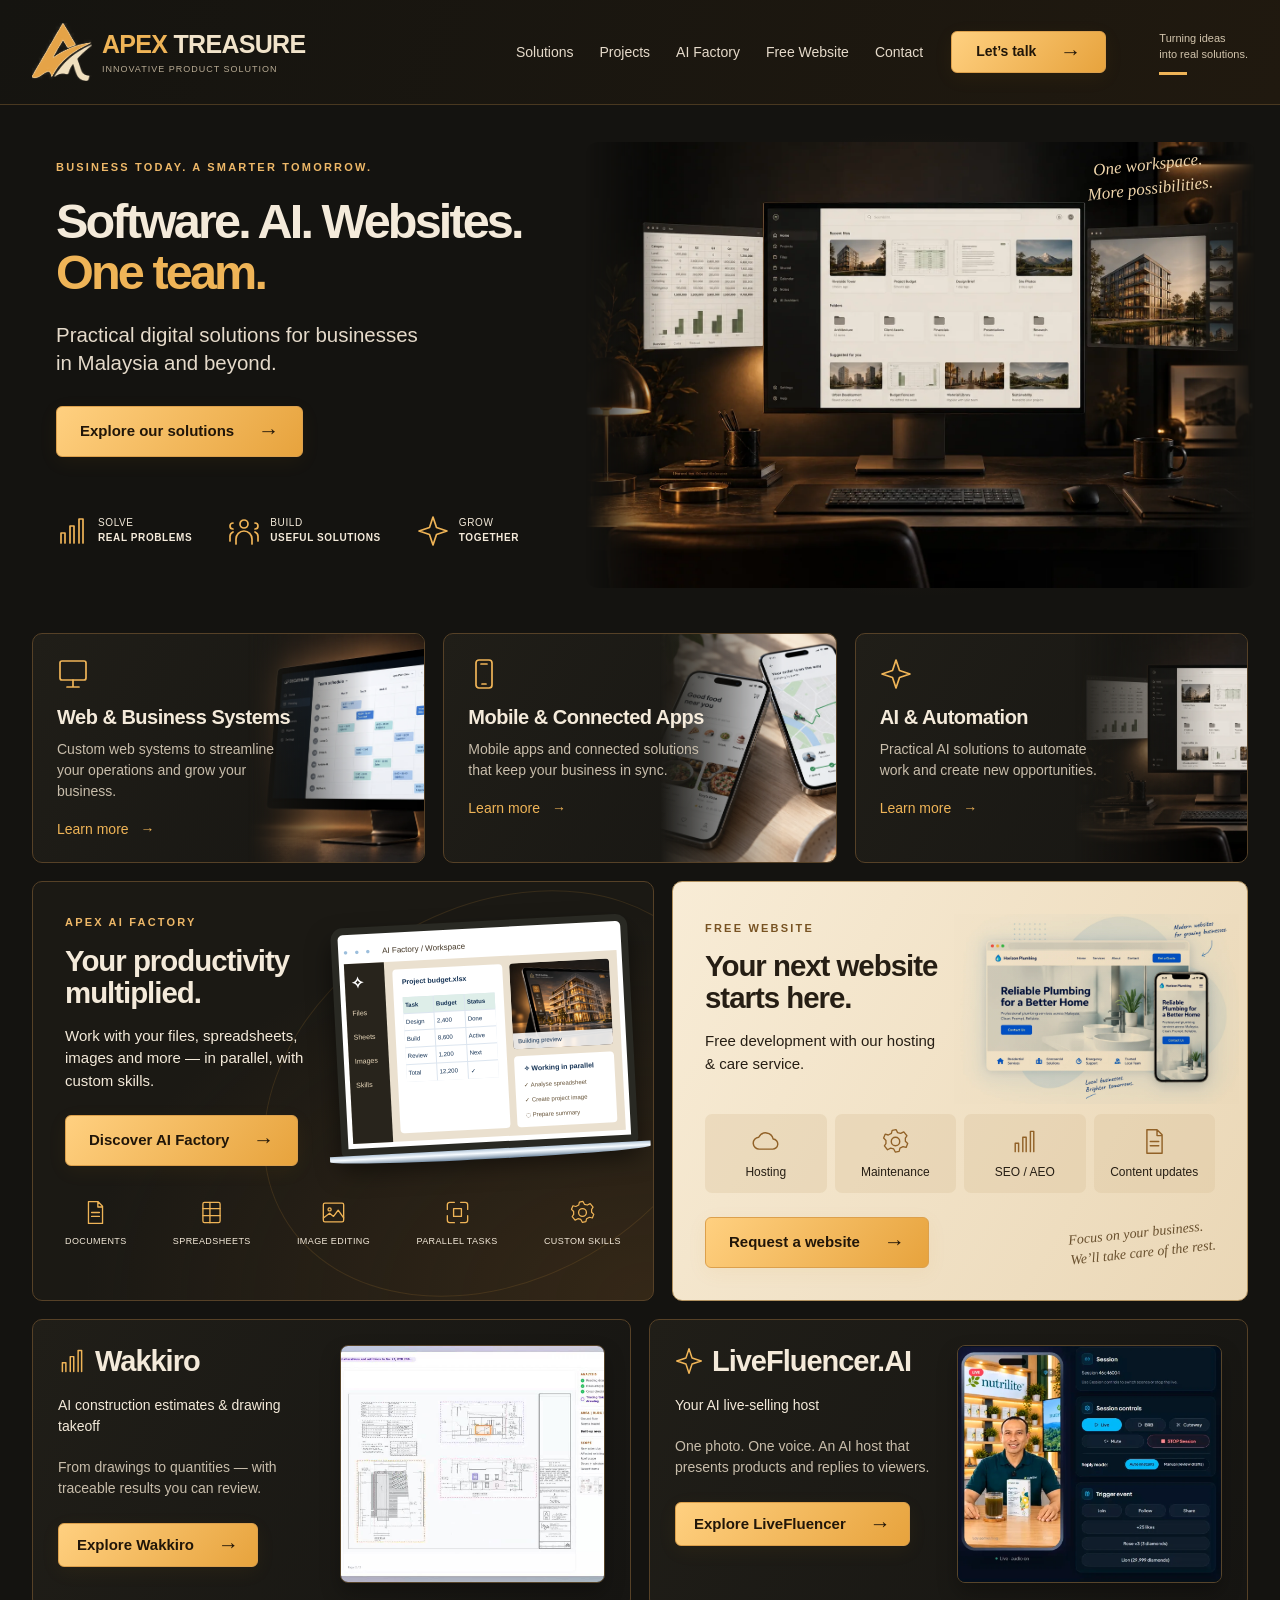
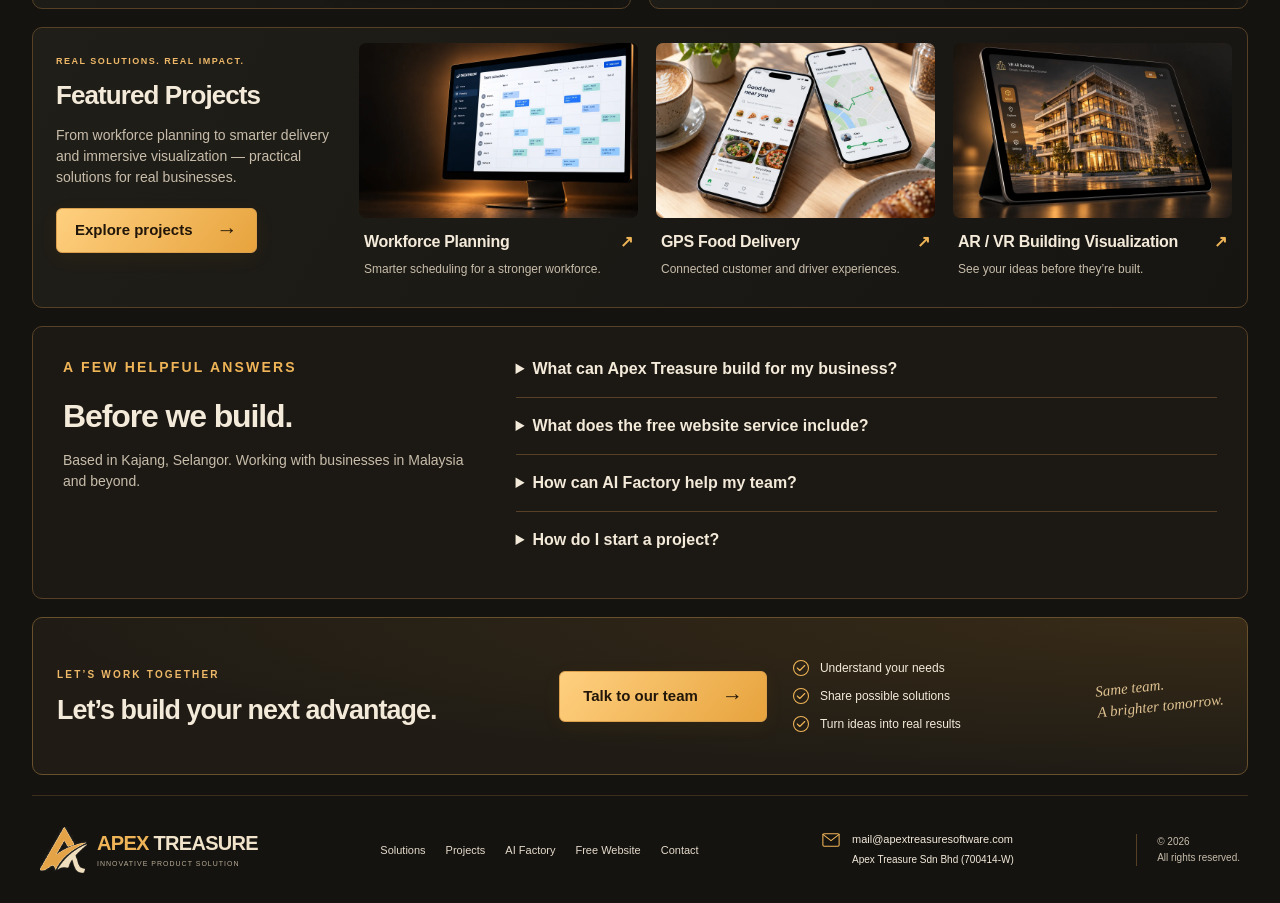
==== public/index.html @ 3174730f "Publish amber landing page with SEO and Cloudflare Workers configuration" ====
<!doctype html>
<html lang="en"><head><meta charset="utf-8"><meta name="viewport" content="width=device-width, initial-scale=1">
<title>Software, AI & Website Solutions Malaysia | Apex Treasure</title>
<meta name="description" content="Explore Apex Treasure’s custom software, mobile apps, AI automation and website services. Based in Kajang, Malaysia. Discuss your project on WhatsApp.">
<link rel="canonical" href="https://apextreasure.com/"><meta name="robots" content="index,follow,max-image-preview:large"><meta name="theme-color" content="#141310">
<meta property="og:type" content="website"><meta property="og:title" content="Apex Treasure — Software. AI. Websites. One team."><meta property="og:description" content="Practical digital solutions for businesses in Malaysia and beyond. Explore our software, AI products and website services."><meta property="og:url" content="https://apextreasure.com/"><meta property="og:image" content="https://apextreasure.com/assets/hero-amber.webp"><meta name="twitter:card" content="summary_large_image"><meta name="twitter:title" content="Software, AI & Website Solutions Malaysia | Apex Treasure"><meta name="twitter:description" content="Explore Apex Treasure’s custom software, mobile apps, AI automation and website services. Based in Kajang, Malaysia. Discuss your project on WhatsApp."><meta name="twitter:image" content="https://apextreasure.com/assets/hero-amber.webp"><meta name="twitter:image:alt" content="Apex Treasure AI workspace illustration"><meta property="og:site_name" content="Apex Treasure"><meta property="og:locale" content="en_MY"><meta property="og:image:width" content="1536"><meta property="og:image:height" content="1024"><meta property="og:image:alt" content="Apex Treasure AI workspace illustration">
<link rel="icon" href="assets/logo.jpg"><link rel="stylesheet" href="landing.css?v=seo-2"><script src="landing.js?v=seo-2" defer></script><script type="application/ld+json">{"@context": "https://schema.org", "@graph": [{"@type": "Organization", "@id": "https://www.apextreasuresoftware.com/#organization", "name": "Apex Treasure", "legalName": "Apex Treasure Sdn Bhd", "url": "https://www.apextreasuresoftware.com/", "logo": "https://apextreasure.com/assets/logo.jpg", "email": "mail@apextreasuresoftware.com", "telephone": "+60137737847", "identifier": "700414-W", "address": {"@type": "PostalAddress", "streetAddress": "No. 42-2, Jalan Bangi Avenue 1/8, Taman Bangi Avenue", "addressLocality": "Kajang", "addressRegion": "Selangor", "postalCode": "43000", "addressCountry": "MY"}}, {"@type": "WebSite", "@id": "https://apextreasure.com/#website", "url": "https://apextreasure.com/", "name": "Apex Treasure", "inLanguage": "en-MY", "publisher": {"@id": "https://www.apextreasuresoftware.com/#organization"}}, {"@type": "WebPage", "@id": "https://apextreasure.com/#webpage", "url": "https://apextreasure.com/", "name": "Software, AI & Website Solutions Malaysia | Apex Treasure", "description": "Explore Apex Treasure’s custom software, mobile apps, AI automation and website services. Based in Kajang, Malaysia. Discuss your project on WhatsApp.", "inLanguage": "en-MY", "isPartOf": {"@id": "https://apextreasure.com/#website"}, "about": {"@id": "https://www.apextreasuresoftware.com/#organization"}}, {"@type": "ItemList", "name": "Apex Treasure business solutions", "itemListElement": [{"@type": "ListItem", "position": 1, "item": {"@type": "Service", "name": "Custom software and business systems", "url": "https://www.apextreasuresoftware.com/#solutions", "provider": {"@id": "https://www.apextreasuresoftware.com/#organization"}, "areaServed": {"@type": "Country", "name": "Malaysia"}}}, {"@type": "ListItem", "position": 2, "item": {"@type": "Service", "name": "Mobile apps", "url": "https://www.apextreasuresoftware.com/#solutions", "provider": {"@id": "https://www.apextreasuresoftware.com/#organization"}, "areaServed": {"@type": "Country", "name": "Malaysia"}}}, {"@type": "ListItem", "position": 3, "item": {"@type": "Service", "name": "AI Factory", "url": "https://www.apextreasuresoftware.com/ai-factory/", "provider": {"@id": "https://www.apextreasuresoftware.com/#organization"}, "areaServed": {"@type": "Country", "name": "Malaysia"}}}, {"@type": "ListItem", "position": 4, "item": {"@type": "Service", "name": "Website development and care", "url": "https://www.apextreasuresoftware.com/free-website/", "provider": {"@id": "https://www.apextreasuresoftware.com/#organization"}, "areaServed": {"@type": "Country", "name": "Malaysia"}}}]}]}</script></head>
<body id="top"><svg width="0" height="0" aria-hidden="true" style="position:absolute"><defs><filter id="gold-brand" color-interpolation-filters="sRGB"><feColorMatrix type="matrix" values=".07 0 -.07 0 .94  .386 0 -.386 0 .87  .772 0 -.772 0 .74  -1 -1 -1 3 0"/></filter></defs></svg><a class="skip" href="#main">Skip to content</a>
<header class="header"><div class="shell header-inner"><a class="brand" href="#top" aria-label="Apex Treasure home"><img decoding="async" src="assets/logo.jpg" width="276" height="268" alt=""><span><strong>APEX <em>TREASURE</em></strong><small>INNOVATIVE PRODUCT SOLUTION</small></span></a><button class="menu-toggle" aria-label="Open navigation" aria-expanded="false" aria-controls="main-nav"><span></span><span></span><span></span></button><nav id="main-nav" aria-label="Main navigation"><a href="#solutions">Solutions</a><a href="#projects">Projects</a><a href="#ai-factory">AI Factory</a><a href="#free-website">Free Website</a><a href="#contact">Contact</a></nav><a class="button small" href="#contact">Let’s talk<span aria-hidden="true">→</span></a><span class="header-note">Turning ideas<br>into real solutions.</span></div></header>
<main id="main" class="shell">
<section class="hero" aria-labelledby="hero-title"><div class="hero-copy"><p class="eyebrow">Business today. A smarter tomorrow.</p><h1 id="hero-title">Software. AI. Websites.<br><span>One team.</span></h1><p class="lead">Practical digital solutions for businesses<br class="desktop-break"> in Malaysia and beyond.</p><a class="button primary" href="https://www.apextreasuresoftware.com/#solutions">Explore our solutions<span aria-hidden="true">→</span></a><div class="values"><div><svg class="icon" viewBox="0 0 32 32" fill="none" stroke="currentColor" stroke-width="1.7" stroke-linecap="round" stroke-linejoin="round" aria-hidden="true"><path d="M5 28V18h4v10m5 0V11h4v17m5 0V4h4v24"/></svg><span>Solve<br><strong>real problems</strong></span></div><div><svg class="icon" viewBox="0 0 32 32" fill="none" stroke="currentColor" stroke-width="1.7" stroke-linecap="round" stroke-linejoin="round" aria-hidden="true"><circle cx="16" cy="9" r="4"/><path d="M8 29v-5a8 8 0 0 1 16 0v5M5 8a3 3 0 0 0 0 6m22-6a3 3 0 0 1 0 6M2 26v-4a5 5 0 0 1 3-5m25 9v-4a5 5 0 0 0-3-5"/></svg><span>Build<br><strong>useful solutions</strong></span></div><div><svg class="icon" viewBox="0 0 32 32" fill="none" stroke="currentColor" stroke-width="1.7" stroke-linecap="round" stroke-linejoin="round" aria-hidden="true"><path d="m16 2 3.5 10.5L30 16l-10.5 3.5L16 30l-3.5-10.5L2 16l10.5-3.5Z"/></svg><span>Grow<br><strong>together</strong></span></div></div></div><div class="hero-art"><img decoding="async" src="assets/hero-amber.webp" alt="Illustration of an AI workspace connecting documents, spreadsheets and building design" width="1536" height="1024" fetchpriority="high"><p class="handwritten">One workspace.<br>More possibilities.</p></div></section>
<section id="solutions" class="services" aria-label="Our software services"><a class="service card" href="https://www.apextreasuresoftware.com/#solutions"><div><svg class="icon" viewBox="0 0 32 32" fill="none" stroke="currentColor" stroke-width="1.7" stroke-linecap="round" stroke-linejoin="round" aria-hidden="true"><rect x="3" y="3" width="26" height="19" rx="2"/><path d="M16 22v7m-6 0h12"/></svg><h2>Web & Business Systems</h2><p>Custom web systems to streamline your operations and grow your business.</p><span class="text-link">Learn more <span aria-hidden="true">→</span></span></div><img decoding="async" src="assets/workforce-amber.webp" alt="" width="1536" height="1024" loading="lazy"></a><a class="service card" href="https://www.apextreasuresoftware.com/#solutions"><div><svg class="icon" viewBox="0 0 32 32" fill="none" stroke="currentColor" stroke-width="1.7" stroke-linecap="round" stroke-linejoin="round" aria-hidden="true"><rect x="8" y="2" width="16" height="28" rx="3"/><path d="M13 6h6m-5 20h4"/></svg><h2>Mobile & Connected Apps</h2><p>Mobile apps and connected solutions that keep your business in sync.</p><span class="text-link">Learn more <span aria-hidden="true">→</span></span></div><img decoding="async" src="assets/delivery.webp" alt="" width="1536" height="1024" loading="lazy"></a><a class="service card" href="https://www.apextreasuresoftware.com/#solutions"><div><svg class="icon" viewBox="0 0 32 32" fill="none" stroke="currentColor" stroke-width="1.7" stroke-linecap="round" stroke-linejoin="round" aria-hidden="true"><path d="m16 2 3.5 10.5L30 16l-10.5 3.5L16 30l-3.5-10.5L2 16l10.5-3.5Z"/></svg><h2>AI & Automation</h2><p>Practical AI solutions to automate work and create new opportunities.</p><span class="text-link">Learn more <span aria-hidden="true">→</span></span></div><img decoding="async" src="assets/hero-amber.webp" alt="" width="1536" height="1024" loading="lazy"></a></section>
<section class="offers" aria-label="Explore our services"><article id="ai-factory" class="factory card"><div class="offer-top"><div class="offer-copy"><p class="eyebrow">Apex AI Factory</p><h2>Your productivity<br>multiplied.</h2><p>Work with your files, spreadsheets, images and more — in parallel, with custom skills.</p><a class="button white" href="https://www.apextreasuresoftware.com/ai-factory">Discover AI Factory<span aria-hidden="true">→</span></a></div><a class="laptop" href="https://www.apextreasuresoftware.com/ai-factory" aria-label="Explore AI Factory"><div class="laptop-screen"><div class="screen-bar"><span>● ● ●</span> AI Factory / Workspace</div><div class="workspace-demo" role="img" aria-label="Illustrative AI Factory workspace with a spreadsheet, image preview and parallel tasks"><div class="demo-sidebar"><b>✧</b><span>Files</span><span>Sheets</span><span>Images</span><span>Skills</span></div><div class="demo-content"><div class="demo-sheet"><strong>Project budget.xlsx</strong><div class="sheet-grid"><span>Task</span><span>Budget</span><span>Status</span><span>Design</span><span>2,400</span><span>Done</span><span>Build</span><span>8,600</span><span>Active</span><span>Review</span><span>1,200</span><span>Next</span><span>Total</span><span>12,200</span><span>✓</span></div></div><div class="demo-render"><img decoding="async" src="assets/building-amber.webp" alt="" width="1536" height="1024" loading="lazy"><span>Building preview</span></div><div class="demo-tasks"><strong>✧ Working in parallel</strong><span>✓ Analyse spreadsheet</span><span>✓ Create project image</span><span>◌ Prepare summary</span></div></div></div></div><div class="laptop-base"></div></a></div><div class="feature-list"><div><svg class="icon" viewBox="0 0 32 32" fill="none" stroke="currentColor" stroke-width="1.7" stroke-linecap="round" stroke-linejoin="round" aria-hidden="true"><path d="M7 2h12l6 6v22H7Zm12 0v7h6M11 16h10m-10 5h10"/></svg><span>Documents</span></div><div><svg class="icon" viewBox="0 0 32 32" fill="none" stroke="currentColor" stroke-width="1.7" stroke-linecap="round" stroke-linejoin="round" aria-hidden="true"><rect x="5" y="3" width="22" height="26" rx="2"/><path d="M5 11h22M5 20h22M14 3v26"/></svg><span>Spreadsheets</span></div><div><svg class="icon" viewBox="0 0 32 32" fill="none" stroke="currentColor" stroke-width="1.7" stroke-linecap="round" stroke-linejoin="round" aria-hidden="true"><rect x="3" y="4" width="26" height="24" rx="2"/><circle cx="11" cy="12" r="2"/><path d="m3 23 8-6 5 4 6-8 7 10"/></svg><span>Image editing</span></div><div><svg class="icon" viewBox="0 0 32 32" fill="none" stroke="currentColor" stroke-width="1.7" stroke-linecap="round" stroke-linejoin="round" aria-hidden="true"><path d="M12 3H6a3 3 0 0 0-3 3v6m17-9h6a3 3 0 0 1 3 3v6M3 20v6a3 3 0 0 0 3 3h6m17-9v6a3 3 0 0 1-3 3h-6"/><path d="M11 11h10v10H11Z"/></svg><span>Parallel tasks</span></div><div><svg class="icon" viewBox="0 0 32 32" fill="none" stroke="currentColor" stroke-width="1.7" stroke-linecap="round" stroke-linejoin="round" aria-hidden="true"><path d="m12 3-1 4-4 2-4-1-2 5 3 3v4l-2 3 4 5 4-2 4 1 2 4 5-1 1-4 4-2 4 1 2-5-3-3v-4l2-3-4-5-4 2-4-1-2-4Z" transform="translate(1 0) scale(.92)"/><circle cx="16" cy="16" r="5"/></svg><span>Custom skills</span></div></div></article>
<article id="free-website" class="website card"><div class="offer-top"><div class="offer-copy"><p class="eyebrow">Free Website</p><h2>Your next website<br>starts here.</h2><p>Free development with our hosting & care service.</p></div><a class="website-art" href="https://www.apextreasuresoftware.com/free-website" aria-label="Explore the free website service"><img decoding="async" src="assets/website.webp" alt="Illustration of a responsive business website on desktop and mobile" width="1536" height="1024" loading="lazy"></a></div><div class="care-list"><div><svg class="icon" viewBox="0 0 32 32" fill="none" stroke="currentColor" stroke-width="1.7" stroke-linecap="round" stroke-linejoin="round" aria-hidden="true"><path d="M9 25a7 7 0 0 1-1-14 9 9 0 0 1 17 2 6 6 0 0 1-1 12Z"/></svg><span>Hosting</span></div><div><svg class="icon" viewBox="0 0 32 32" fill="none" stroke="currentColor" stroke-width="1.7" stroke-linecap="round" stroke-linejoin="round" aria-hidden="true"><path d="m12 3-1 4-4 2-4-1-2 5 3 3v4l-2 3 4 5 4-2 4 1 2 4 5-1 1-4 4-2 4 1 2-5-3-3v-4l2-3-4-5-4 2-4-1-2-4Z" transform="translate(1 0) scale(.92)"/><circle cx="16" cy="16" r="5"/></svg><span>Maintenance</span></div><div><svg class="icon" viewBox="0 0 32 32" fill="none" stroke="currentColor" stroke-width="1.7" stroke-linecap="round" stroke-linejoin="round" aria-hidden="true"><path d="M5 28V18h4v10m5 0V11h4v17m5 0V4h4v24"/></svg><span>SEO / AEO</span></div><div><svg class="icon" viewBox="0 0 32 32" fill="none" stroke="currentColor" stroke-width="1.7" stroke-linecap="round" stroke-linejoin="round" aria-hidden="true"><path d="M7 2h12l6 6v22H7Zm12 0v7h6M11 16h10m-10 5h10"/></svg><span>Content updates</span></div></div><div class="offer-bottom"><a class="button primary" href="https://www.apextreasuresoftware.com/free-website">Request a website<span aria-hidden="true">→</span></a><p class="handwritten">Focus on your business.<br>We’ll take care of the rest.</p></div></article></section>
<section class="products" aria-label="Our AI products"><article class="product card"><div class="product-copy"><h2><svg class="icon" viewBox="0 0 32 32" fill="none" stroke="currentColor" stroke-width="1.7" stroke-linecap="round" stroke-linejoin="round" aria-hidden="true"><path d="M5 28V18h4v10m5 0V11h4v17m5 0V4h4v24"/></svg>Wakkiro</h2><p class="product-subtitle">AI construction estimates & drawing takeoff</p><p>From drawings to quantities — with traceable results you can review.</p><a class="button soft" href="https://www.apextreasuresoftware.com/#wakkiro-demo">Explore Wakkiro<span aria-hidden="true">→</span></a></div><a class="product-image" href="https://www.apextreasuresoftware.com/#wakkiro-demo" aria-label="See Wakkiro drawing takeoff"><img decoding="async" src="assets/wakkiro.jpg" alt="Wakkiro architectural drawing analysis and quantity takeoff interface" width="1280" height="720" loading="lazy"></a></article>
<article class="product card"><div class="product-copy"><h2><svg class="icon" viewBox="0 0 32 32" fill="none" stroke="currentColor" stroke-width="1.7" stroke-linecap="round" stroke-linejoin="round" aria-hidden="true"><path d="m16 2 3.5 10.5L30 16l-10.5 3.5L16 30l-3.5-10.5L2 16l10.5-3.5Z"/></svg>LiveFluencer.AI</h2><p class="product-subtitle">Your AI live-selling host</p><p>One photo. One voice. An AI host that presents products and replies to viewers.</p><a class="button soft" href="https://www.apextreasuresoftware.com/#livefluencer">Explore LiveFluencer<span aria-hidden="true">→</span></a></div><a class="product-image live-image" href="https://www.apextreasuresoftware.com/#livefluencer" aria-label="See LiveFluencer AI live selling"><img decoding="async" src="assets/livefluencer.webp" alt="LiveFluencer AI presenter and live session controls" width="1399" height="791" loading="lazy"></a></article></section>
<section id="projects" class="projects card" aria-labelledby="projects-title"><div class="projects-copy"><p class="eyebrow">Real solutions. Real impact.</p><h2 id="projects-title">Featured Projects</h2><p>From workforce planning to smarter delivery and immersive visualization — practical solutions for real businesses.</p><a class="button soft" href="https://www.apextreasuresoftware.com/projects">Explore projects<span aria-hidden="true">→</span></a></div><a class="project" href="https://www.apextreasuresoftware.com/projects?project=decathlon"><img decoding="async" src="assets/workforce-amber.webp" alt="Workforce Planning project illustration" width="1536" height="1024" loading="lazy"><div><h3>Workforce Planning<span aria-hidden="true">↗</span></h3><p>Smarter scheduling for a stronger workforce.</p></div></a><a class="project" href="https://www.apextreasuresoftware.com/projects?project=food"><img decoding="async" src="assets/delivery.webp" alt="GPS Food Delivery project illustration" width="1536" height="1024" loading="lazy"><div><h3>GPS Food Delivery<span aria-hidden="true">↗</span></h3><p>Connected customer and driver experiences.</p></div></a><a class="project" href="https://www.apextreasuresoftware.com/projects?project=bimar"><img decoding="async" src="assets/building-amber.webp" alt="AR / VR Building Visualization project illustration" width="1536" height="1024" loading="lazy"><div><h3>AR / VR Building Visualization<span aria-hidden="true">↗</span></h3><p>See your ideas before they’re built.</p></div></a></section>
<section class="faq card" id="questions" aria-labelledby="faq-title"><div><p class="eyebrow">A few helpful answers</p><h2 id="faq-title">Before we build.</h2><p>Based in Kajang, Selangor. Working with businesses in Malaysia and beyond.</p></div><div class="faq-items"><details><summary>What can Apex Treasure build for my business?</summary><p>We design and develop custom business systems, mobile apps, websites and AI workflows around your operations. Explore our solutions or share your project with us on WhatsApp.</p></details><details><summary>What does the free website service include?</summary><p>Website development is offered with our hosting and care service. Scope is confirmed after reviewing your requirements. <a href="https://www.apextreasuresoftware.com/free-website/">See the website service details →</a></p></details><details><summary>How can AI Factory help my team?</summary><p>AI Factory brings file, spreadsheet and image tasks into a single workspace, including parallel tasks and custom skills. <a href="https://www.apextreasuresoftware.com/ai-factory/">Explore AI Factory →</a></p></details><details><summary>How do I start a project?</summary><p>Tell us about your business, the problem you want to solve and your preferred timeline. <a href="https://wa.me/60137737847">Start a conversation on WhatsApp →</a></p></details></div></section>
<section id="contact" class="contact-banner" aria-labelledby="contact-title"><div><p class="eyebrow">Let’s work together</p><h2 id="contact-title">Let’s build your next advantage.</h2></div><a class="button primary" href="https://wa.me/60137737847">Talk to our team<span aria-hidden="true">→</span></a><ul><li><svg class="icon" viewBox="0 0 32 32" fill="none" stroke="currentColor" stroke-width="1.7" stroke-linecap="round" stroke-linejoin="round" aria-hidden="true"><circle cx="16" cy="16" r="12"/><path d="m10 16 4 4 8-8"/></svg>Understand your needs</li><li><svg class="icon" viewBox="0 0 32 32" fill="none" stroke="currentColor" stroke-width="1.7" stroke-linecap="round" stroke-linejoin="round" aria-hidden="true"><circle cx="16" cy="16" r="12"/><path d="m10 16 4 4 8-8"/></svg>Share possible solutions</li><li><svg class="icon" viewBox="0 0 32 32" fill="none" stroke="currentColor" stroke-width="1.7" stroke-linecap="round" stroke-linejoin="round" aria-hidden="true"><circle cx="16" cy="16" r="12"/><path d="m10 16 4 4 8-8"/></svg>Turn ideas into real results</li></ul><p class="handwritten">Same team.<br>A brighter tomorrow.</p></section>
</main><footer class="shell footer"><a class="brand" href="https://www.apextreasuresoftware.com/" aria-label="Apex Treasure main website"><img decoding="async" src="assets/logo.jpg" width="276" height="268" alt=""><span><strong>APEX <em>TREASURE</em></strong><small>INNOVATIVE PRODUCT SOLUTION</small></span></a><nav aria-label="Footer navigation"><a href="#solutions">Solutions</a><a href="#projects">Projects</a><a href="#ai-factory">AI Factory</a><a href="#free-website">Free Website</a><a href="#contact">Contact</a></nav><a class="email" href="mailto:mail@apextreasuresoftware.com"><svg class="icon" viewBox="0 0 32 32" fill="none" stroke="currentColor" stroke-width="1.7" stroke-linecap="round" stroke-linejoin="round" aria-hidden="true"><rect x="3" y="6" width="26" height="20" rx="2"/><path d="m3 7 13 10L29 7"/></svg><span>mail@apextreasuresoftware.com<br><small>Apex Treasure Sdn Bhd (700414-W)</small></span></a><small class="copyright">© 2026<br>All rights reserved.</small></footer></body></html>
---- public/landing.css ----
:root{--blue:#0058ff;--navy:#080e3c;--muted:#445775;--line:#d6e5fa;--pale:#eff6ff;--radius:10px}*{box-sizing:border-box}body{margin:0;background:#fff;color:var(--navy);font-family:Arial,Helvetica,sans-serif;-webkit-font-smoothing:antialiased}a{color:inherit;text-decoration:none}button{font:inherit}img{display:block;max-width:100%;height:auto}h1,h2,h3,p{margin:0}p{line-height:1.5}h1,h2,h3{letter-spacing:-.035em}a,button{-webkit-tap-highlight-color:transparent}a:focus-visible,button:focus-visible{outline:3px solid #ffad1f;outline-offset:5px}.shell{width:calc(100% - 64px);max-width:1640px;margin-inline:auto}.header{border-bottom:1px solid #eef2f7}.header-inner{display:flex;align-items:center;gap:28px;min-height:104px}.brand{display:flex;align-items:center;gap:10px;flex-shrink:0}.brand img{width:60px;height:60px;object-fit:contain}.brand strong{font-size:25px;font-weight:800;letter-spacing:-.7px;white-space:nowrap;color:#0782cc}.brand em{font-style:normal;color:#96999a}.brand small{display:block;letter-spacing:1px;font-size:9px;color:#737b83;margin-top:5px}.header nav{display:flex;align-items:center;gap:26px;margin-left:auto}.header nav a,.footer nav a{font-size:14px;white-space:nowrap}.header nav a:hover,.footer nav a:hover{color:var(--blue)}.button{display:inline-flex;align-items:center;justify-content:center;gap:24px;background:var(--blue);color:white;border:1px solid transparent;border-radius:6px;padding:15px 23px;font-weight:600;font-size:15px;line-height:1.25;transition:background .2s,transform .2s;white-space:nowrap}.button:hover{background:#0049d5;transform:translateY(-2px)}.button span{font-size:21px;line-height:.8}.button.small{padding:11px 24px;font-size:14px}.button.white{color:var(--blue);background:white}.button.white:hover{background:#eaf2ff}.button.soft{color:var(--blue);background:#edf5ff;border-color:#cde0ff;padding:12px 18px}.button.soft:hover{background:#dcecff}.header-note{font-size:11px;line-height:1.5;margin-left:25px;position:relative;padding-bottom:12px}.header-note:after{content:'';position:absolute;width:28px;height:3px;background:var(--blue);bottom:0;left:0}.menu-toggle{display:none}.hero{position:relative;display:grid;grid-template-columns:1fr 1fr;align-items:center;min-height:520px;padding:36px 24px 12px;isolation:isolate}.hero-copy{position:relative;z-index:1}.eyebrow{text-transform:uppercase;color:#1264b9;font-size:11px;letter-spacing:2.2px;font-weight:600;margin-bottom:20px}.hero h1{font-size:clamp(42px,3.8vw,65px);line-height:1.06;letter-spacing:-2.9px;white-space:nowrap}.hero h1 span{color:var(--blue)}.lead{font-size:clamp(18px,1.6vw,25px);line-height:1.4;margin:22px 0 28px}.hero-art{position:relative;margin-left:-35px;align-self:stretch;display:flex;align-items:center}.hero-art>img{width:108%;max-width:none;margin-left:-3%;mix-blend-mode:multiply}.hero-art:before{content:'';z-index:-1;position:absolute;inset:0;background:radial-gradient(ellipse,#e6f3ff,transparent 70%)}.handwritten{font-family:'Segoe Print','Bradley Hand',cursive;font-style:italic;color:#153d73;line-height:1.4;transform:rotate(-6deg);font-size:17px}.hero-art .handwritten{position:absolute;right:2%;top:0;text-align:center}.values{display:flex;gap:36px;margin-top:58px;margin-bottom:24px}.values>div{display:flex;align-items:center;gap:10px}.icon{width:32px;height:32px;color:var(--blue);flex-shrink:0}.values span{font-size:10px;text-transform:uppercase;letter-spacing:.6px;line-height:1.45}.values strong{font-weight:600}.card{border:1px solid var(--line);border-radius:var(--radius);overflow:hidden}.services{display:grid;grid-template-columns:repeat(3,minmax(0,1fr));gap:18px;margin-top:8px}.service{position:relative;min-height:220px;background:linear-gradient(120deg,#f4f8ff,#fff);padding:24px;isolation:isolate;transition:border-color .2s,box-shadow .2s}.service:hover{border-color:#86b5ff;box-shadow:0 8px 25px #123c7b0d}.service>div{position:relative;z-index:1;max-width:73%}.service h2{font-size:20px;margin:12px 0 10px;letter-spacing:-.5px}.service p{font-size:14px;color:var(--muted);max-width:240px;margin-bottom:18px}.text-link{font-size:14px;color:var(--blue);display:inline-flex;gap:12px}.service>img{position:absolute;width:57%;height:100%;right:-12%;top:0;object-fit:cover;object-position:70%;z-index:0;mask-image:linear-gradient(90deg,transparent,#000 55%)}.service:nth-child(3)>img{width:65%;right:-21%;object-position:20%}.offers{display:grid;grid-template-columns:1.08fr 1fr;gap:18px;margin-top:18px}.factory,.website{padding:32px}.factory{background:linear-gradient(120deg,#0054fc,#0073ff);color:white;border-color:#0064ff;position:relative}.factory:before{content:'';position:absolute;border:1px solid #ffffff18;inset:25px -90px 20px 35%;border-radius:50%;transform:rotate(-30deg);pointer-events:none}.offer-top{display:grid;grid-template-columns:1fr 1.1fr;gap:12px;align-items:center;position:relative}.offer-copy{z-index:1}.offer-copy .eyebrow{margin-bottom:14px}.factory .eyebrow{color:white}.offer-copy h2{font-size:clamp(28px,2.3vw,38px);line-height:1.09;margin-bottom:16px}.offer-copy>p:not(.eyebrow){font-size:15px;line-height:1.5;margin-bottom:23px}.laptop{display:block;transform:rotate(-3deg);margin-right:-12px;transition:transform .25s}.laptop:hover{transform:rotate(0) translateY(-4px)}.laptop-screen{border:7px solid #132744;border-radius:12px 12px 4px 4px;background:white;padding:5px;box-shadow:0 14px 22px #00277840;aspect-ratio:1.3;overflow:hidden}.laptop-screen img{width:100%;height:calc(100% - 24px);object-fit:cover;object-position:left}.screen-bar{display:flex;gap:10px;align-items:center;color:#19406b;font-size:8px;height:24px}.screen-bar span{color:#9cbedc;letter-spacing:2px}.laptop-base{height:10px;background:linear-gradient(#b4c7d9,#f6fbff 40%,#7189a1);margin:0 -12px;border-radius:0 0 60% 60%}.feature-list{display:flex;justify-content:space-between;gap:10px;position:relative;margin-top:34px}.feature-list>div{display:flex;align-items:center;flex-direction:column;gap:11px;text-align:center}.feature-list .icon{color:#fff;width:25px;height:25px}.feature-list span{font-size:9px;letter-spacing:.4px;text-transform:uppercase}.website{background:linear-gradient(125deg,#f5f9ff,#fff)}.website-art{margin-right:-24px}.website-art img{width:100%;mix-blend-mode:multiply}.care-list{display:grid;grid-template-columns:repeat(4,minmax(0,1fr));gap:8px;margin:10px 0 24px}.care-list>div{display:flex;flex-direction:column;align-items:center;gap:10px;background:#edf5ff;border-radius:7px;padding:14px 5px}.care-list .icon{width:27px;height:27px}.care-list span{font-size:12px;text-align:center}.offer-bottom{display:flex;align-items:center;justify-content:space-between;gap:12px}.offer-bottom .handwritten{font-size:14px}.products{display:grid;grid-template-columns:1fr 1fr;gap:18px;margin-top:18px}.product{display:grid;grid-template-columns:1fr 1fr;gap:16px;padding:25px;background:linear-gradient(130deg,#fff,#f0f7ff);min-height:290px}.product-copy h2{display:flex;align-items:center;gap:9px;font-size:29px;white-space:nowrap}.product-copy h2 .icon{width:28px}.product-subtitle{font-size:14px;margin-top:17px;margin-bottom:20px}.product-copy>p:not(.product-subtitle){font-size:14px;color:var(--muted);margin-bottom:24px}.product-image{display:flex;align-items:center;min-width:0}.product-image img{height:100%;width:100%;max-height:265px;object-fit:cover;object-position:65%;border:1px solid #d9e5f6;border-radius:8px;box-shadow:0 10px 20px #12396710;transition:transform .25s}.product-image:hover img{transform:translateY(-4px)}.live-image img{object-position:0%}.projects{margin-top:18px;padding:15px;display:grid;grid-template-columns:1.05fr repeat(3,1fr);gap:18px;background:linear-gradient(120deg,#fff,#f7faff)}.projects-copy{padding:12px 8px}.projects-copy .eyebrow{font-size:9px;letter-spacing:1.5px;margin-bottom:12px}.projects-copy h2{font-size:26px;margin-bottom:14px}.projects-copy p:not(.eyebrow){font-size:14px;color:var(--muted);margin-bottom:20px}.project{min-width:0;transition:transform .2s}.project:hover{transform:translateY(-3px)}.project>img{width:100%;height:175px;object-fit:cover;border-radius:7px}.project>div{padding:14px 5px}.project h3{font-size:16px;letter-spacing:-.3px;display:flex;justify-content:space-between;gap:6px;line-height:1.3}.project h3 span{color:var(--blue)}.project p{font-size:12px;color:var(--muted);margin-top:8px}.contact-banner{display:grid;grid-template-columns:1.7fr auto 1fr auto;gap:24px;align-items:center;background:linear-gradient(110deg,#deeeff,#f3f8ff);border:1px solid #d6e8ff;border-radius:var(--radius);margin-top:18px;padding:32px 24px}.contact-banner .eyebrow{font-size:10px;margin-bottom:13px}.contact-banner h2{font-size:clamp(25px,2.1vw,34px);line-height:1.14}.contact-banner ul{padding:0;margin:0;list-style:none;font-size:12px}.contact-banner li{display:flex;align-items:center;gap:9px;margin:8px 0;white-space:nowrap}.contact-banner .icon{width:20px;height:20px}.contact-banner .handwritten{font-size:15px;white-space:nowrap}.footer{display:flex;align-items:center;justify-content:space-between;gap:24px;padding:30px 8px}.footer .brand img{width:47px;height:47px}.footer .brand strong{font-size:20px}.footer .brand small{font-size:7px}.footer nav{display:flex;gap:20px}.footer nav a{font-size:11px}.email{display:flex;align-items:flex-start;gap:11px;font-size:11px;line-height:1.8}.email .icon{width:20px;height:20px}.email small{font-size:10px}.copyright{font-size:10px;line-height:1.6;color:var(--muted);padding-left:20px;border-left:1px solid var(--line)}.skip{position:fixed;top:8px;left:8px;transform:translateY(-150%);z-index:10;background:#fff;padding:14px;color:var(--blue)}.skip:focus{transform:none}
@media(min-width:1800px){.shell{width:calc(100% - 128px);max-width:1900px}.hero{min-height:600px}.hero h1{font-size:72px}.hero-art>img{max-height:590px;object-fit:contain}.header-inner{min-height:112px}.service{min-height:245px}.service h2{font-size:24px}.service p{font-size:16px;max-width:300px}.offer-copy h2{font-size:44px}.offer-copy>p:not(.eyebrow){font-size:18px}.factory,.website{padding:38px}.product{padding:32px;min-height:330px}.product-copy h2{font-size:36px}.product-copy p{font-size:16px!important}.product-image img{max-height:300px}.project>img{height:210px}.projects-copy h2{font-size:32px}.projects-copy p:not(.eyebrow){font-size:16px}.project h3{font-size:20px}.project p{font-size:14px}.contact-banner{padding:40px 30px}.footer nav a{font-size:13px}}
@media(max-width:1200px){.shell{width:calc(100% - 40px)}.header-inner{gap:20px;min-height:90px}.header-note{display:none}.header nav{gap:19px}.brand strong{font-size:21px}.brand img{width:50px;height:50px}.brand small{font-size:8px}.hero{padding:35px 10px 15px;min-height:440px}.hero h1{font-size:43px;letter-spacing:-2px}.values{gap:22px;margin-top:45px}.hero-art .handwritten{font-size:14px}.service{padding:20px;min-height:215px}.service h2{font-size:18px}.service>div{max-width:80%}.factory,.website{padding:24px}.offer-copy h2{font-size:29px}.offer-copy>p:not(.eyebrow){font-size:14px}.button{padding:13px 18px;font-size:14px;gap:15px}.offer-bottom .handwritten{font-size:12px}.product{padding:20px;gap:10px}.product-copy h2{font-size:23px}.product-copy h2 .icon{width:23px}.product-subtitle{font-size:13px}.product-copy>p:not(.product-subtitle){font-size:13px}.projects{gap:12px}.project>img{height:160px}.project h3{font-size:14px}.projects-copy h2{font-size:23px}.projects-copy p:not(.eyebrow){font-size:12px}.contact-banner{grid-template-columns:1.7fr auto 1fr;gap:20px}.contact-banner>.handwritten{display:none}.footer{flex-wrap:wrap}.copyright{margin-left:auto}}
@media(max-width:900px){.header-inner{flex-wrap:wrap;position:relative;min-height:80px;gap:12px}.header-inner>.button{margin-left:auto}.header nav{order:5;width:100%;justify-content:center;margin:0;padding:0 0 15px}.hero{min-height:380px}.hero h1{font-size:34px;letter-spacing:-1.5px}.hero .eyebrow{font-size:9px;letter-spacing:1.5px}.hero .lead{font-size:17px}.values{gap:13px;margin-top:30px}.values .icon{width:24px}.values span{font-size:8px}.hero-art .handwritten{display:none}.services{gap:12px}.service{padding:17px;min-height:230px}.service h2{font-size:17px}.service p{font-size:13px}.service>div{max-width:90%}.service>img{opacity:.35}.offers{gap:12px}.factory,.website{padding:20px}.offer-top{grid-template-columns:1fr}.laptop{margin:10px auto 0;width:80%;max-width:260px}.laptop-screen{aspect-ratio:1.8}.website-art{margin:0 auto;width:90%;max-width:280px}.offer-copy h2 br{display:none}.feature-list{gap:5px;margin-top:25px}.feature-list span{font-size:8px}.care-list{gap:5px}.care-list span{font-size:10px}.offer-bottom .handwritten{display:none}.product{grid-template-columns:1fr;gap:20px}.product-image img{height:190px;object-fit:cover;object-position:center}.live-image img{object-position:left}.products{gap:12px}.projects{grid-template-columns:repeat(3,minmax(0,1fr))}.projects-copy{grid-column:1/-1;display:grid;grid-template-columns:1fr auto;column-gap:24px}.projects-copy .eyebrow{grid-column:1/-1}.projects-copy p:not(.eyebrow){grid-column:1;margin:0;font-size:14px}.projects-copy .button{grid-column:2;grid-row:2/4;align-self:center}.project>img{height:150px}.contact-banner{grid-template-columns:1fr auto}.contact-banner ul{grid-column:1/-1;display:flex;gap:25px}.footer nav{order:3;width:100%;justify-content:center}.footer .copyright{margin:0}}
@media(max-width:600px){.shell{width:calc(100% - 28px)}.header-inner{min-height:78px;gap:10px}.brand img{width:43px;height:43px}.brand strong{font-size:19px}.brand small{font-size:6.5px;letter-spacing:.7px}.header-inner>.button{display:none}.menu-toggle{display:flex;flex-direction:column;gap:5px;justify-content:center;align-items:center;width:44px;height:44px;margin-left:auto;border:1px solid var(--line);border-radius:6px;background:white;color:var(--navy)}.menu-toggle span{width:20px;height:2px;background:currentColor}.header nav{display:none;flex-direction:column;align-items:stretch;gap:0;padding:0 0 12px}.header nav.open{display:flex}.header nav a{padding:13px;border-top:1px solid #edf3fb}.hero{grid-template-columns:1fr;padding:30px 4px 0;min-height:0}.hero h1{font-size:clamp(28px,7.5vw,43px);letter-spacing:-1.4px;white-space:normal}.hero .eyebrow{font-size:9px;letter-spacing:1.3px;margin-bottom:17px}.hero .lead{font-size:18px;margin:18px 0 22px}.desktop-break{display:none}.values{margin:28px 0 0;justify-content:space-between;gap:8px}.values span{font-size:9px}.values .icon{width:28px}.hero-art{margin:10px -4px 0;min-width:0}.hero-art>img{width:100%;margin:0;max-width:100%;height:auto}.services{grid-template-columns:1fr;margin-top:6px;gap:12px}.service{min-height:185px;padding:22px}.service>div{max-width:75%}.service h2{font-size:20px}.service p{font-size:14px;max-width:240px}.service>img{opacity:1;width:52%;right:-9%;mask-image:linear-gradient(90deg,transparent,#000 75%)}.offers{grid-template-columns:1fr;margin-top:12px}.factory,.website{padding:25px}.offer-copy h2{font-size:33px}.offer-copy>p:not(.eyebrow){font-size:16px}.offer-copy h2 br{display:block}.offer-top{grid-template-columns:1fr}.laptop{max-width:320px;width:90%;margin:25px auto 5px}.feature-list{margin-top:25px;gap:8px}.feature-list span{font-size:8px}.feature-list .icon{width:26px}.website-art{max-width:360px;width:100%;margin:10px 0}.care-list{margin:8px 0 22px;gap:7px}.care-list span{font-size:10px}.offer-bottom .handwritten{display:block;font-size:11px}.button{font-size:14px}.products{grid-template-columns:1fr;margin-top:12px}.product{padding:25px}.product-copy h2{font-size:31px}.product-copy h2 .icon{width:30px}.product-subtitle{font-size:15px}.product-copy>p:not(.product-subtitle){font-size:15px}.product-image img{height:auto;max-height:230px;aspect-ratio:1.7}.projects{grid-template-columns:1fr;margin-top:12px;padding:18px;gap:20px}.projects-copy{display:block;padding:5px}.projects-copy h2{font-size:29px}.projects-copy p:not(.eyebrow){font-size:15px;margin-bottom:20px}.project>img{height:auto;aspect-ratio:1.8}.project h3{font-size:19px}.project p{font-size:14px}.project>div{padding:14px 5px 2px}.contact-banner{grid-template-columns:1fr;gap:23px;margin-top:12px;padding:28px 24px}.contact-banner h2{font-size:32px}.contact-banner>.button{justify-self:start}.contact-banner ul{display:block;font-size:13px}.contact-banner li{margin:10px 0}.footer{padding:26px 4px;gap:23px;align-items:flex-start}.footer .brand{width:100%}.footer .email{font-size:11px;gap:8px}.footer .copyright{margin-left:auto;padding-left:10px}.footer nav{justify-content:flex-start;gap:19px;flex-wrap:wrap}.footer nav a{font-size:12px}}
@media(prefers-reduced-motion:reduce){*,*:before,*:after{transition:none!important;scroll-behavior:auto!important}}
.workspace-demo{height:calc(100% - 24px);display:grid;grid-template-columns:40px 1fr;color:#153355;font-size:8px;text-align:left;background:#edf3fa}.demo-sidebar{background:#102a49;display:flex;flex-direction:column;gap:17px;padding:10px 6px;color:#d9e9ff;font-size:7px}.demo-sidebar b{font-size:16px;color:white}.demo-content{display:grid;grid-template-columns:1.1fr 1fr;grid-template-rows:1fr .8fr;gap:7px;padding:8px}.demo-sheet,.demo-tasks{background:#fff;border-radius:4px;padding:9px}.demo-sheet{grid-row:1/3}.demo-sheet strong{font-size:7px;display:block;margin-bottom:12px}.sheet-grid{display:grid;grid-template-columns:1fr 1fr 1fr;font-size:6px;gap:1px;background:#dce5ef}.sheet-grid span{background:#fff;padding:5px 2px}.sheet-grid span:nth-child(-n+3){background:#deeee9;font-weight:bold}.demo-render{position:relative;overflow:hidden;border-radius:4px}.demo-render img{width:100%;height:100%;object-fit:cover}.demo-render>span{position:absolute;bottom:0;left:0;right:0;padding:5px;background:#ffffffdf;font-size:6px}.demo-tasks{display:flex;flex-direction:column;gap:8px;font-size:6px}.demo-tasks strong{font-size:7px}.demo-tasks>span{color:#3f6185}@media(max-width:900px){.demo-sidebar{gap:10px}.sheet-grid span{padding:3px 2px}.demo-content{padding:5px;gap:5px}.demo-sheet,.demo-tasks{padding:6px}.demo-tasks{gap:4px}}@media(max-width:600px){.laptop-screen{aspect-ratio:1.4}.demo-sidebar{gap:15px}.sheet-grid span{padding:5px 2px}.demo-tasks{gap:8px}}
.hero-copy{min-width:0}@media(max-width:600px){.hero{grid-template-columns:minmax(0,1fr)}.values>div{min-width:0;gap:6px}.values span{font-size:8px}.offer-bottom{flex-wrap:wrap}}@media(max-width:360px){.values{gap:5px}.values .icon{width:23px;height:23px}.offer-bottom .handwritten{display:none}.feature-list{gap:4px}.feature-list span{font-size:7px}.contact-banner h2{font-size:28px}}
/* Approved obsidian and amber theme */
:root{--blue:#efb457;--navy:#f4eada;--muted:#c8bdab;--line:#564127;--pale:#251f17}
html{scroll-behavior:smooth;scroll-padding-top:28px}body{background:#141310;color:var(--navy)}section[id],article[id]{scroll-margin-top:28px}
.header{background:linear-gradient(110deg,#151410,#20190f);border-color:#493820}.brand img{filter:url(#gold-brand)}.brand strong{color:#efb457}.brand em{color:#f1e3ca}.brand small{color:#b8ab94}.header nav a,.footer nav a{color:#e5daca}.header-note{color:#d2c4ac}.button,.button.white,.button.soft{background:linear-gradient(130deg,#ffd080,#e7a33d);color:#211609;border-color:#dca04c;box-shadow:0 5px 20px #d48c1510}.button:hover,.button.white:hover,.button.soft:hover{background:#ffcd7a;color:#171109}.eyebrow,.factory .eyebrow{color:#eeb868}.handwritten{color:#dfc291}.hero-art>img{mix-blend-mode:normal;mask-image:linear-gradient(90deg,transparent,#000 12%,#000 90%,transparent);border-radius:12px}.hero-art:before{background:radial-gradient(ellipse,#83572340,transparent 70%)}.hero-art .handwritten{top:5%;color:#f0d6ac;text-shadow:0 2px 8px #000}.hero{padding-top:24px;padding-bottom:24px}.hero h1{white-space:normal}.hero .lead{color:#e5daca}
.service,.product,.projects{background:linear-gradient(120deg,#201e18,#161512)}.service:hover{border-color:#d29a49;box-shadow:0 8px 28px #0005}.service>img{filter:saturate(.7)}.factory{background:radial-gradient(ellipse at bottom right,#68451e55,transparent 65%),#1b1914;color:#f4eada;border-color:var(--line)}.factory:before{border-color:#bd87382b}.feature-list .icon{color:#efb457}.laptop-screen{border-color:#292923;box-shadow:0 14px 25px #0008}.website{background:linear-gradient(120deg,#f8ecd6,#ead7b6);color:#261e14;border-color:#b29260}.website .eyebrow{color:#785323}.website .icon{color:#916127}.website .handwritten{color:#69502e}.care-list>div{background:#d9c09a55}.product-image img{border-color:#57452b;box-shadow:0 10px 20px #0004}.contact-banner{background:radial-gradient(ellipse at top right,#a26e2430,transparent 70%),#201c15;border-color:#68502c}.footer{border-top:1px solid #3a2e1e;margin-top:20px}.copyright{border-color:var(--line)}.menu-toggle{background:#262016;color:#efc985}.header nav a{border-color:#423322}.skip{background:#efb457;color:#17130c}.screen-bar{color:#423524}.workspace-demo{background:#eae0cf}.demo-sidebar{background:#28241c;color:#ead9bc}.demo-tasks>span{color:#655237}
@media(max-width:600px){.hero-art{margin-top:24px}.hero-art>img{mask-image:linear-gradient(180deg,transparent,#000 8%,#000 90%,transparent)}.header nav a{border-color:#423322}.hero h1{font-size:clamp(29px,7.5vw,43px)}}
@media(prefers-reduced-motion:reduce){html{scroll-behavior:auto}}

.faq{display:grid;grid-template-columns:1fr 1.7fr;gap:40px;margin-top:18px;padding:30px;background:#1c1914}.faq h2{font-size:32px;margin-bottom:15px}.faq p{font-size:14px;color:var(--muted)}.faq .eyebrow{color:var(--blue)}.faq details{border-bottom:1px solid var(--line);padding:16px 0}.faq details:first-child{padding-top:0}.faq details:last-child{border:0}.faq summary{cursor:pointer;font-size:16px;font-weight:600;line-height:1.5;padding-right:10px}.faq details p{padding-top:12px}.faq details a{color:var(--blue);text-decoration:underline;text-underline-offset:3px}.faq summary:focus-visible{outline:2px solid var(--blue);outline-offset:5px}@media(max-width:600px){.faq{grid-template-columns:1fr;gap:20px;padding:25px}}
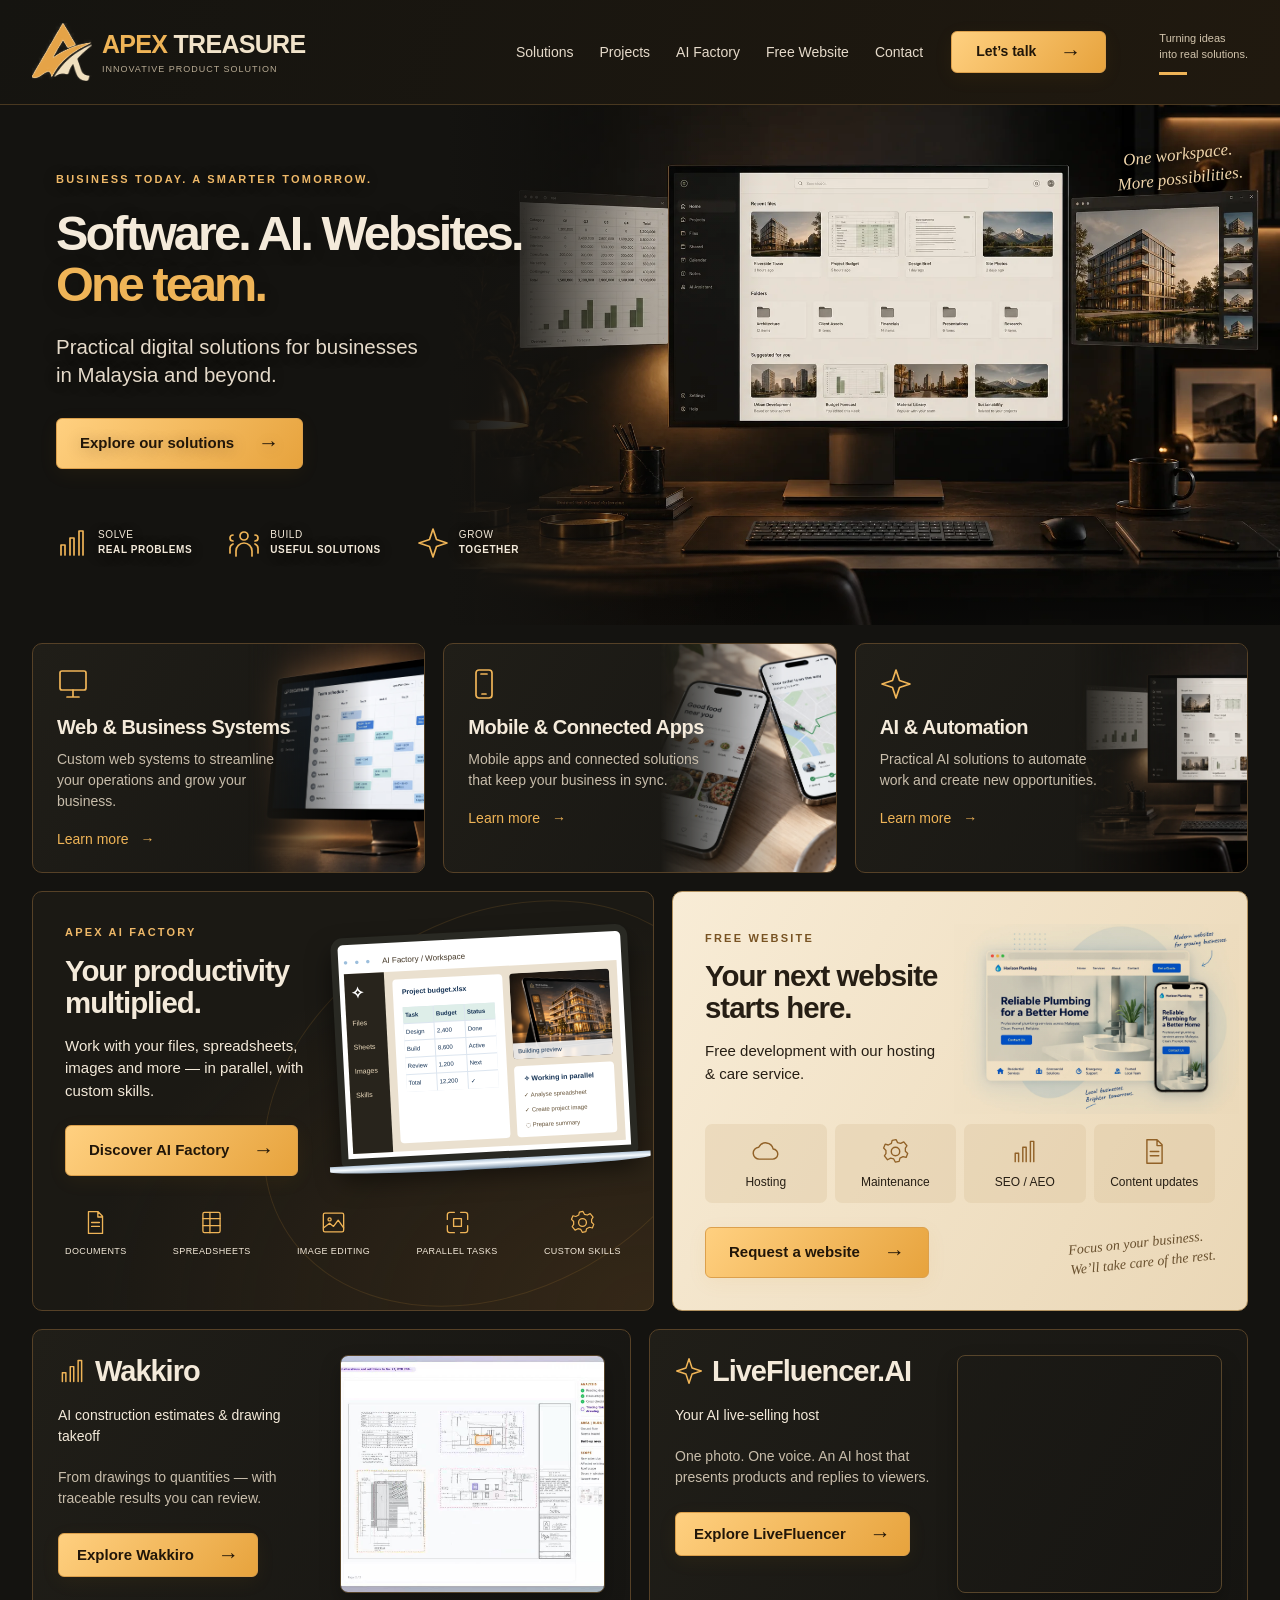
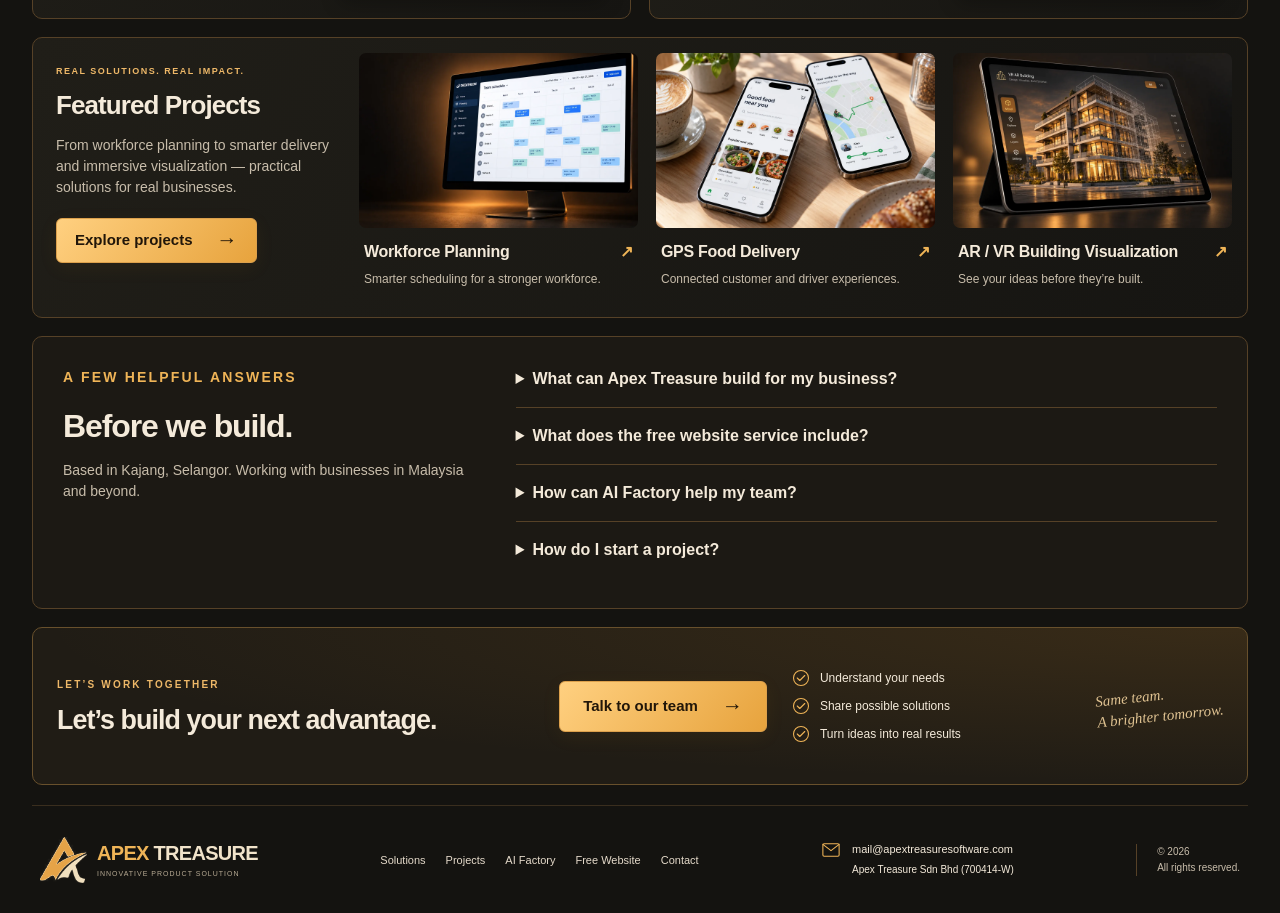
==== commit db63cd98: "Make the landing hero artwork span the full desktop viewport" ====
--- a/public/index.html
+++ b/public/index.html
@@ -4,12 +4,12 @@
 <meta name="description" content="Explore Apex Treasure’s custom software, mobile apps, AI automation and website services. Based in Kajang, Malaysia. Discuss your project on WhatsApp.">
 <link rel="canonical" href="https://apextreasure.com/"><meta name="robots" content="index,follow,max-image-preview:large"><meta name="theme-color" content="#141310">
 <meta property="og:type" content="website"><meta property="og:title" content="Apex Treasure — Software. AI. Websites. One team."><meta property="og:description" content="Practical digital solutions for businesses in Malaysia and beyond. Explore our software, AI products and website services."><meta property="og:url" content="https://apextreasure.com/"><meta property="og:image" content="https://apextreasure.com/assets/hero-amber.webp"><meta name="twitter:card" content="summary_large_image"><meta name="twitter:title" content="Software, AI & Website Solutions Malaysia | Apex Treasure"><meta name="twitter:description" content="Explore Apex Treasure’s custom software, mobile apps, AI automation and website services. Based in Kajang, Malaysia. Discuss your project on WhatsApp."><meta name="twitter:image" content="https://apextreasure.com/assets/hero-amber.webp"><meta name="twitter:image:alt" content="Apex Treasure AI workspace illustration"><meta property="og:site_name" content="Apex Treasure"><meta property="og:locale" content="en_MY"><meta property="og:image:width" content="1536"><meta property="og:image:height" content="1024"><meta property="og:image:alt" content="Apex Treasure AI workspace illustration">
-<link rel="icon" href="assets/logo.jpg"><link rel="stylesheet" href="landing.css?v=seo-2"><script src="landing.js?v=seo-2" defer></script><script type="application/ld+json">{"@context": "https://schema.org", "@graph": [{"@type": "Organization", "@id": "https://www.apextreasuresoftware.com/#organization", "name": "Apex Treasure", "legalName": "Apex Treasure Sdn Bhd", "url": "https://www.apextreasuresoftware.com/", "logo": "https://apextreasure.com/assets/logo.jpg", "email": "mail@apextreasuresoftware.com", "telephone": "+60137737847", "identifier": "700414-W", "address": {"@type": "PostalAddress", "streetAddress": "No. 42-2, Jalan Bangi Avenue 1/8, Taman Bangi Avenue", "addressLocality": "Kajang", "addressRegion": "Selangor", "postalCode": "43000", "addressCountry": "MY"}}, {"@type": "WebSite", "@id": "https://apextreasure.com/#website", "url": "https://apextreasure.com/", "name": "Apex Treasure", "inLanguage": "en-MY", "publisher": {"@id": "https://www.apextreasuresoftware.com/#organization"}}, {"@type": "WebPage", "@id": "https://apextreasure.com/#webpage", "url": "https://apextreasure.com/", "name": "Software, AI & Website Solutions Malaysia | Apex Treasure", "description": "Explore Apex Treasure’s custom software, mobile apps, AI automation and website services. Based in Kajang, Malaysia. Discuss your project on WhatsApp.", "inLanguage": "en-MY", "isPartOf": {"@id": "https://apextreasure.com/#website"}, "about": {"@id": "https://www.apextreasuresoftware.com/#organization"}}, {"@type": "ItemList", "name": "Apex Treasure business solutions", "itemListElement": [{"@type": "ListItem", "position": 1, "item": {"@type": "Service", "name": "Custom software and business systems", "url": "https://www.apextreasuresoftware.com/#solutions", "provider": {"@id": "https://www.apextreasuresoftware.com/#organization"}, "areaServed": {"@type": "Country", "name": "Malaysia"}}}, {"@type": "ListItem", "position": 2, "item": {"@type": "Service", "name": "Mobile apps", "url": "https://www.apextreasuresoftware.com/#solutions", "provider": {"@id": "https://www.apextreasuresoftware.com/#organization"}, "areaServed": {"@type": "Country", "name": "Malaysia"}}}, {"@type": "ListItem", "position": 3, "item": {"@type": "Service", "name": "AI Factory", "url": "https://www.apextreasuresoftware.com/ai-factory/", "provider": {"@id": "https://www.apextreasuresoftware.com/#organization"}, "areaServed": {"@type": "Country", "name": "Malaysia"}}}, {"@type": "ListItem", "position": 4, "item": {"@type": "Service", "name": "Website development and care", "url": "https://www.apextreasuresoftware.com/free-website/", "provider": {"@id": "https://www.apextreasuresoftware.com/#organization"}, "areaServed": {"@type": "Country", "name": "Malaysia"}}}]}]}</script></head>
+<link rel="icon" href="assets/logo.jpg"><link rel="stylesheet" href="landing.css?v=full-width-3"><script src="landing.js?v=seo-2" defer></script><script type="application/ld+json">{"@context": "https://schema.org", "@graph": [{"@type": "Organization", "@id": "https://www.apextreasuresoftware.com/#organization", "name": "Apex Treasure", "legalName": "Apex Treasure Sdn Bhd", "url": "https://www.apextreasuresoftware.com/", "logo": "https://apextreasure.com/assets/logo.jpg", "email": "mail@apextreasuresoftware.com", "telephone": "+60137737847", "identifier": "700414-W", "address": {"@type": "PostalAddress", "streetAddress": "No. 42-2, Jalan Bangi Avenue 1/8, Taman Bangi Avenue", "addressLocality": "Kajang", "addressRegion": "Selangor", "postalCode": "43000", "addressCountry": "MY"}}, {"@type": "WebSite", "@id": "https://apextreasure.com/#website", "url": "https://apextreasure.com/", "name": "Apex Treasure", "inLanguage": "en-MY", "publisher": {"@id": "https://www.apextreasuresoftware.com/#organization"}}, {"@type": "WebPage", "@id": "https://apextreasure.com/#webpage", "url": "https://apextreasure.com/", "name": "Software, AI & Website Solutions Malaysia | Apex Treasure", "description": "Explore Apex Treasure’s custom software, mobile apps, AI automation and website services. Based in Kajang, Malaysia. Discuss your project on WhatsApp.", "inLanguage": "en-MY", "isPartOf": {"@id": "https://apextreasure.com/#website"}, "about": {"@id": "https://www.apextreasuresoftware.com/#organization"}}, {"@type": "ItemList", "name": "Apex Treasure business solutions", "itemListElement": [{"@type": "ListItem", "position": 1, "item": {"@type": "Service", "name": "Custom software and business systems", "url": "https://www.apextreasuresoftware.com/#solutions", "provider": {"@id": "https://www.apextreasuresoftware.com/#organization"}, "areaServed": {"@type": "Country", "name": "Malaysia"}}}, {"@type": "ListItem", "position": 2, "item": {"@type": "Service", "name": "Mobile apps", "url": "https://www.apextreasuresoftware.com/#solutions", "provider": {"@id": "https://www.apextreasuresoftware.com/#organization"}, "areaServed": {"@type": "Country", "name": "Malaysia"}}}, {"@type": "ListItem", "position": 3, "item": {"@type": "Service", "name": "AI Factory", "url": "https://www.apextreasuresoftware.com/ai-factory/", "provider": {"@id": "https://www.apextreasuresoftware.com/#organization"}, "areaServed": {"@type": "Country", "name": "Malaysia"}}}, {"@type": "ListItem", "position": 4, "item": {"@type": "Service", "name": "Website development and care", "url": "https://www.apextreasuresoftware.com/free-website/", "provider": {"@id": "https://www.apextreasuresoftware.com/#organization"}, "areaServed": {"@type": "Country", "name": "Malaysia"}}}]}]}</script></head>
 <body id="top"><svg width="0" height="0" aria-hidden="true" style="position:absolute"><defs><filter id="gold-brand" color-interpolation-filters="sRGB"><feColorMatrix type="matrix" values=".07 0 -.07 0 .94  .386 0 -.386 0 .87  .772 0 -.772 0 .74  -1 -1 -1 3 0"/></filter></defs></svg><a class="skip" href="#main">Skip to content</a>
 <header class="header"><div class="shell header-inner"><a class="brand" href="#top" aria-label="Apex Treasure home"><img decoding="async" src="assets/logo.jpg" width="276" height="268" alt=""><span><strong>APEX <em>TREASURE</em></strong><small>INNOVATIVE PRODUCT SOLUTION</small></span></a><button class="menu-toggle" aria-label="Open navigation" aria-expanded="false" aria-controls="main-nav"><span></span><span></span><span></span></button><nav id="main-nav" aria-label="Main navigation"><a href="#solutions">Solutions</a><a href="#projects">Projects</a><a href="#ai-factory">AI Factory</a><a href="#free-website">Free Website</a><a href="#contact">Contact</a></nav><a class="button small" href="#contact">Let’s talk<span aria-hidden="true">→</span></a><span class="header-note">Turning ideas<br>into real solutions.</span></div></header>
-<main id="main" class="shell">
-<section class="hero" aria-labelledby="hero-title"><div class="hero-copy"><p class="eyebrow">Business today. A smarter tomorrow.</p><h1 id="hero-title">Software. AI. Websites.<br><span>One team.</span></h1><p class="lead">Practical digital solutions for businesses<br class="desktop-break"> in Malaysia and beyond.</p><a class="button primary" href="https://www.apextreasuresoftware.com/#solutions">Explore our solutions<span aria-hidden="true">→</span></a><div class="values"><div><svg class="icon" viewBox="0 0 32 32" fill="none" stroke="currentColor" stroke-width="1.7" stroke-linecap="round" stroke-linejoin="round" aria-hidden="true"><path d="M5 28V18h4v10m5 0V11h4v17m5 0V4h4v24"/></svg><span>Solve<br><strong>real problems</strong></span></div><div><svg class="icon" viewBox="0 0 32 32" fill="none" stroke="currentColor" stroke-width="1.7" stroke-linecap="round" stroke-linejoin="round" aria-hidden="true"><circle cx="16" cy="9" r="4"/><path d="M8 29v-5a8 8 0 0 1 16 0v5M5 8a3 3 0 0 0 0 6m22-6a3 3 0 0 1 0 6M2 26v-4a5 5 0 0 1 3-5m25 9v-4a5 5 0 0 0-3-5"/></svg><span>Build<br><strong>useful solutions</strong></span></div><div><svg class="icon" viewBox="0 0 32 32" fill="none" stroke="currentColor" stroke-width="1.7" stroke-linecap="round" stroke-linejoin="round" aria-hidden="true"><path d="m16 2 3.5 10.5L30 16l-10.5 3.5L16 30l-3.5-10.5L2 16l10.5-3.5Z"/></svg><span>Grow<br><strong>together</strong></span></div></div></div><div class="hero-art"><img decoding="async" src="assets/hero-amber.webp" alt="Illustration of an AI workspace connecting documents, spreadsheets and building design" width="1536" height="1024" fetchpriority="high"><p class="handwritten">One workspace.<br>More possibilities.</p></div></section>
-<section id="solutions" class="services" aria-label="Our software services"><a class="service card" href="https://www.apextreasuresoftware.com/#solutions"><div><svg class="icon" viewBox="0 0 32 32" fill="none" stroke="currentColor" stroke-width="1.7" stroke-linecap="round" stroke-linejoin="round" aria-hidden="true"><rect x="3" y="3" width="26" height="19" rx="2"/><path d="M16 22v7m-6 0h12"/></svg><h2>Web & Business Systems</h2><p>Custom web systems to streamline your operations and grow your business.</p><span class="text-link">Learn more <span aria-hidden="true">→</span></span></div><img decoding="async" src="assets/workforce-amber.webp" alt="" width="1536" height="1024" loading="lazy"></a><a class="service card" href="https://www.apextreasuresoftware.com/#solutions"><div><svg class="icon" viewBox="0 0 32 32" fill="none" stroke="currentColor" stroke-width="1.7" stroke-linecap="round" stroke-linejoin="round" aria-hidden="true"><rect x="8" y="2" width="16" height="28" rx="3"/><path d="M13 6h6m-5 20h4"/></svg><h2>Mobile & Connected Apps</h2><p>Mobile apps and connected solutions that keep your business in sync.</p><span class="text-link">Learn more <span aria-hidden="true">→</span></span></div><img decoding="async" src="assets/delivery.webp" alt="" width="1536" height="1024" loading="lazy"></a><a class="service card" href="https://www.apextreasuresoftware.com/#solutions"><div><svg class="icon" viewBox="0 0 32 32" fill="none" stroke="currentColor" stroke-width="1.7" stroke-linecap="round" stroke-linejoin="round" aria-hidden="true"><path d="m16 2 3.5 10.5L30 16l-10.5 3.5L16 30l-3.5-10.5L2 16l10.5-3.5Z"/></svg><h2>AI & Automation</h2><p>Practical AI solutions to automate work and create new opportunities.</p><span class="text-link">Learn more <span aria-hidden="true">→</span></span></div><img decoding="async" src="assets/hero-amber.webp" alt="" width="1536" height="1024" loading="lazy"></a></section>
+<main id="main">
+<section class="hero" aria-labelledby="hero-title"><div class="shell hero-inner"><div class="hero-copy"><p class="eyebrow">Business today. A smarter tomorrow.</p><h1 id="hero-title">Software. AI. Websites.<br><span>One team.</span></h1><p class="lead">Practical digital solutions for businesses<br class="desktop-break"> in Malaysia and beyond.</p><a class="button primary" href="https://www.apextreasuresoftware.com/#solutions">Explore our solutions<span aria-hidden="true">→</span></a><div class="values"><div><svg class="icon" viewBox="0 0 32 32" fill="none" stroke="currentColor" stroke-width="1.7" stroke-linecap="round" stroke-linejoin="round" aria-hidden="true"><path d="M5 28V18h4v10m5 0V11h4v17m5 0V4h4v24"/></svg><span>Solve<br><strong>real problems</strong></span></div><div><svg class="icon" viewBox="0 0 32 32" fill="none" stroke="currentColor" stroke-width="1.7" stroke-linecap="round" stroke-linejoin="round" aria-hidden="true"><circle cx="16" cy="9" r="4"/><path d="M8 29v-5a8 8 0 0 1 16 0v5M5 8a3 3 0 0 0 0 6m22-6a3 3 0 0 1 0 6M2 26v-4a5 5 0 0 1 3-5m25 9v-4a5 5 0 0 0-3-5"/></svg><span>Build<br><strong>useful solutions</strong></span></div><div><svg class="icon" viewBox="0 0 32 32" fill="none" stroke="currentColor" stroke-width="1.7" stroke-linecap="round" stroke-linejoin="round" aria-hidden="true"><path d="m16 2 3.5 10.5L30 16l-10.5 3.5L16 30l-3.5-10.5L2 16l10.5-3.5Z"/></svg><span>Grow<br><strong>together</strong></span></div></div></div><div class="hero-art"><img decoding="async" src="assets/hero-amber.webp" alt="Illustration of an AI workspace connecting documents, spreadsheets and building design" width="1536" height="1024" fetchpriority="high"><p class="handwritten">One workspace.<br>More possibilities.</p></div></div></section>
+<div class="shell"><section id="solutions" class="services" aria-label="Our software services"><a class="service card" href="https://www.apextreasuresoftware.com/#solutions"><div><svg class="icon" viewBox="0 0 32 32" fill="none" stroke="currentColor" stroke-width="1.7" stroke-linecap="round" stroke-linejoin="round" aria-hidden="true"><rect x="3" y="3" width="26" height="19" rx="2"/><path d="M16 22v7m-6 0h12"/></svg><h2>Web & Business Systems</h2><p>Custom web systems to streamline your operations and grow your business.</p><span class="text-link">Learn more <span aria-hidden="true">→</span></span></div><img decoding="async" src="assets/workforce-amber.webp" alt="" width="1536" height="1024" loading="lazy"></a><a class="service card" href="https://www.apextreasuresoftware.com/#solutions"><div><svg class="icon" viewBox="0 0 32 32" fill="none" stroke="currentColor" stroke-width="1.7" stroke-linecap="round" stroke-linejoin="round" aria-hidden="true"><rect x="8" y="2" width="16" height="28" rx="3"/><path d="M13 6h6m-5 20h4"/></svg><h2>Mobile & Connected Apps</h2><p>Mobile apps and connected solutions that keep your business in sync.</p><span class="text-link">Learn more <span aria-hidden="true">→</span></span></div><img decoding="async" src="assets/delivery.webp" alt="" width="1536" height="1024" loading="lazy"></a><a class="service card" href="https://www.apextreasuresoftware.com/#solutions"><div><svg class="icon" viewBox="0 0 32 32" fill="none" stroke="currentColor" stroke-width="1.7" stroke-linecap="round" stroke-linejoin="round" aria-hidden="true"><path d="m16 2 3.5 10.5L30 16l-10.5 3.5L16 30l-3.5-10.5L2 16l10.5-3.5Z"/></svg><h2>AI & Automation</h2><p>Practical AI solutions to automate work and create new opportunities.</p><span class="text-link">Learn more <span aria-hidden="true">→</span></span></div><img decoding="async" src="assets/hero-amber.webp" alt="" width="1536" height="1024" loading="lazy"></a></section>
 <section class="offers" aria-label="Explore our services"><article id="ai-factory" class="factory card"><div class="offer-top"><div class="offer-copy"><p class="eyebrow">Apex AI Factory</p><h2>Your productivity<br>multiplied.</h2><p>Work with your files, spreadsheets, images and more — in parallel, with custom skills.</p><a class="button white" href="https://www.apextreasuresoftware.com/ai-factory">Discover AI Factory<span aria-hidden="true">→</span></a></div><a class="laptop" href="https://www.apextreasuresoftware.com/ai-factory" aria-label="Explore AI Factory"><div class="laptop-screen"><div class="screen-bar"><span>● ● ●</span> AI Factory / Workspace</div><div class="workspace-demo" role="img" aria-label="Illustrative AI Factory workspace with a spreadsheet, image preview and parallel tasks"><div class="demo-sidebar"><b>✧</b><span>Files</span><span>Sheets</span><span>Images</span><span>Skills</span></div><div class="demo-content"><div class="demo-sheet"><strong>Project budget.xlsx</strong><div class="sheet-grid"><span>Task</span><span>Budget</span><span>Status</span><span>Design</span><span>2,400</span><span>Done</span><span>Build</span><span>8,600</span><span>Active</span><span>Review</span><span>1,200</span><span>Next</span><span>Total</span><span>12,200</span><span>✓</span></div></div><div class="demo-render"><img decoding="async" src="assets/building-amber.webp" alt="" width="1536" height="1024" loading="lazy"><span>Building preview</span></div><div class="demo-tasks"><strong>✧ Working in parallel</strong><span>✓ Analyse spreadsheet</span><span>✓ Create project image</span><span>◌ Prepare summary</span></div></div></div></div><div class="laptop-base"></div></a></div><div class="feature-list"><div><svg class="icon" viewBox="0 0 32 32" fill="none" stroke="currentColor" stroke-width="1.7" stroke-linecap="round" stroke-linejoin="round" aria-hidden="true"><path d="M7 2h12l6 6v22H7Zm12 0v7h6M11 16h10m-10 5h10"/></svg><span>Documents</span></div><div><svg class="icon" viewBox="0 0 32 32" fill="none" stroke="currentColor" stroke-width="1.7" stroke-linecap="round" stroke-linejoin="round" aria-hidden="true"><rect x="5" y="3" width="22" height="26" rx="2"/><path d="M5 11h22M5 20h22M14 3v26"/></svg><span>Spreadsheets</span></div><div><svg class="icon" viewBox="0 0 32 32" fill="none" stroke="currentColor" stroke-width="1.7" stroke-linecap="round" stroke-linejoin="round" aria-hidden="true"><rect x="3" y="4" width="26" height="24" rx="2"/><circle cx="11" cy="12" r="2"/><path d="m3 23 8-6 5 4 6-8 7 10"/></svg><span>Image editing</span></div><div><svg class="icon" viewBox="0 0 32 32" fill="none" stroke="currentColor" stroke-width="1.7" stroke-linecap="round" stroke-linejoin="round" aria-hidden="true"><path d="M12 3H6a3 3 0 0 0-3 3v6m17-9h6a3 3 0 0 1 3 3v6M3 20v6a3 3 0 0 0 3 3h6m17-9v6a3 3 0 0 1-3 3h-6"/><path d="M11 11h10v10H11Z"/></svg><span>Parallel tasks</span></div><div><svg class="icon" viewBox="0 0 32 32" fill="none" stroke="currentColor" stroke-width="1.7" stroke-linecap="round" stroke-linejoin="round" aria-hidden="true"><path d="m12 3-1 4-4 2-4-1-2 5 3 3v4l-2 3 4 5 4-2 4 1 2 4 5-1 1-4 4-2 4 1 2-5-3-3v-4l2-3-4-5-4 2-4-1-2-4Z" transform="translate(1 0) scale(.92)"/><circle cx="16" cy="16" r="5"/></svg><span>Custom skills</span></div></div></article>
 <article id="free-website" class="website card"><div class="offer-top"><div class="offer-copy"><p class="eyebrow">Free Website</p><h2>Your next website<br>starts here.</h2><p>Free development with our hosting & care service.</p></div><a class="website-art" href="https://www.apextreasuresoftware.com/free-website" aria-label="Explore the free website service"><img decoding="async" src="assets/website.webp" alt="Illustration of a responsive business website on desktop and mobile" width="1536" height="1024" loading="lazy"></a></div><div class="care-list"><div><svg class="icon" viewBox="0 0 32 32" fill="none" stroke="currentColor" stroke-width="1.7" stroke-linecap="round" stroke-linejoin="round" aria-hidden="true"><path d="M9 25a7 7 0 0 1-1-14 9 9 0 0 1 17 2 6 6 0 0 1-1 12Z"/></svg><span>Hosting</span></div><div><svg class="icon" viewBox="0 0 32 32" fill="none" stroke="currentColor" stroke-width="1.7" stroke-linecap="round" stroke-linejoin="round" aria-hidden="true"><path d="m12 3-1 4-4 2-4-1-2 5 3 3v4l-2 3 4 5 4-2 4 1 2 4 5-1 1-4 4-2 4 1 2-5-3-3v-4l2-3-4-5-4 2-4-1-2-4Z" transform="translate(1 0) scale(.92)"/><circle cx="16" cy="16" r="5"/></svg><span>Maintenance</span></div><div><svg class="icon" viewBox="0 0 32 32" fill="none" stroke="currentColor" stroke-width="1.7" stroke-linecap="round" stroke-linejoin="round" aria-hidden="true"><path d="M5 28V18h4v10m5 0V11h4v17m5 0V4h4v24"/></svg><span>SEO / AEO</span></div><div><svg class="icon" viewBox="0 0 32 32" fill="none" stroke="currentColor" stroke-width="1.7" stroke-linecap="round" stroke-linejoin="round" aria-hidden="true"><path d="M7 2h12l6 6v22H7Zm12 0v7h6M11 16h10m-10 5h10"/></svg><span>Content updates</span></div></div><div class="offer-bottom"><a class="button primary" href="https://www.apextreasuresoftware.com/free-website">Request a website<span aria-hidden="true">→</span></a><p class="handwritten">Focus on your business.<br>We’ll take care of the rest.</p></div></article></section>
 <section class="products" aria-label="Our AI products"><article class="product card"><div class="product-copy"><h2><svg class="icon" viewBox="0 0 32 32" fill="none" stroke="currentColor" stroke-width="1.7" stroke-linecap="round" stroke-linejoin="round" aria-hidden="true"><path d="M5 28V18h4v10m5 0V11h4v17m5 0V4h4v24"/></svg>Wakkiro</h2><p class="product-subtitle">AI construction estimates & drawing takeoff</p><p>From drawings to quantities — with traceable results you can review.</p><a class="button soft" href="https://www.apextreasuresoftware.com/#wakkiro-demo">Explore Wakkiro<span aria-hidden="true">→</span></a></div><a class="product-image" href="https://www.apextreasuresoftware.com/#wakkiro-demo" aria-label="See Wakkiro drawing takeoff"><img decoding="async" src="assets/wakkiro.jpg" alt="Wakkiro architectural drawing analysis and quantity takeoff interface" width="1280" height="720" loading="lazy"></a></article>
@@ -17,4 +17,4 @@
 <section id="projects" class="projects card" aria-labelledby="projects-title"><div class="projects-copy"><p class="eyebrow">Real solutions. Real impact.</p><h2 id="projects-title">Featured Projects</h2><p>From workforce planning to smarter delivery and immersive visualization — practical solutions for real businesses.</p><a class="button soft" href="https://www.apextreasuresoftware.com/projects">Explore projects<span aria-hidden="true">→</span></a></div><a class="project" href="https://www.apextreasuresoftware.com/projects?project=decathlon"><img decoding="async" src="assets/workforce-amber.webp" alt="Workforce Planning project illustration" width="1536" height="1024" loading="lazy"><div><h3>Workforce Planning<span aria-hidden="true">↗</span></h3><p>Smarter scheduling for a stronger workforce.</p></div></a><a class="project" href="https://www.apextreasuresoftware.com/projects?project=food"><img decoding="async" src="assets/delivery.webp" alt="GPS Food Delivery project illustration" width="1536" height="1024" loading="lazy"><div><h3>GPS Food Delivery<span aria-hidden="true">↗</span></h3><p>Connected customer and driver experiences.</p></div></a><a class="project" href="https://www.apextreasuresoftware.com/projects?project=bimar"><img decoding="async" src="assets/building-amber.webp" alt="AR / VR Building Visualization project illustration" width="1536" height="1024" loading="lazy"><div><h3>AR / VR Building Visualization<span aria-hidden="true">↗</span></h3><p>See your ideas before they’re built.</p></div></a></section>
 <section class="faq card" id="questions" aria-labelledby="faq-title"><div><p class="eyebrow">A few helpful answers</p><h2 id="faq-title">Before we build.</h2><p>Based in Kajang, Selangor. Working with businesses in Malaysia and beyond.</p></div><div class="faq-items"><details><summary>What can Apex Treasure build for my business?</summary><p>We design and develop custom business systems, mobile apps, websites and AI workflows around your operations. Explore our solutions or share your project with us on WhatsApp.</p></details><details><summary>What does the free website service include?</summary><p>Website development is offered with our hosting and care service. Scope is confirmed after reviewing your requirements. <a href="https://www.apextreasuresoftware.com/free-website/">See the website service details →</a></p></details><details><summary>How can AI Factory help my team?</summary><p>AI Factory brings file, spreadsheet and image tasks into a single workspace, including parallel tasks and custom skills. <a href="https://www.apextreasuresoftware.com/ai-factory/">Explore AI Factory →</a></p></details><details><summary>How do I start a project?</summary><p>Tell us about your business, the problem you want to solve and your preferred timeline. <a href="https://wa.me/60137737847">Start a conversation on WhatsApp →</a></p></details></div></section>
 <section id="contact" class="contact-banner" aria-labelledby="contact-title"><div><p class="eyebrow">Let’s work together</p><h2 id="contact-title">Let’s build your next advantage.</h2></div><a class="button primary" href="https://wa.me/60137737847">Talk to our team<span aria-hidden="true">→</span></a><ul><li><svg class="icon" viewBox="0 0 32 32" fill="none" stroke="currentColor" stroke-width="1.7" stroke-linecap="round" stroke-linejoin="round" aria-hidden="true"><circle cx="16" cy="16" r="12"/><path d="m10 16 4 4 8-8"/></svg>Understand your needs</li><li><svg class="icon" viewBox="0 0 32 32" fill="none" stroke="currentColor" stroke-width="1.7" stroke-linecap="round" stroke-linejoin="round" aria-hidden="true"><circle cx="16" cy="16" r="12"/><path d="m10 16 4 4 8-8"/></svg>Share possible solutions</li><li><svg class="icon" viewBox="0 0 32 32" fill="none" stroke="currentColor" stroke-width="1.7" stroke-linecap="round" stroke-linejoin="round" aria-hidden="true"><circle cx="16" cy="16" r="12"/><path d="m10 16 4 4 8-8"/></svg>Turn ideas into real results</li></ul><p class="handwritten">Same team.<br>A brighter tomorrow.</p></section>
-</main><footer class="shell footer"><a class="brand" href="https://www.apextreasuresoftware.com/" aria-label="Apex Treasure main website"><img decoding="async" src="assets/logo.jpg" width="276" height="268" alt=""><span><strong>APEX <em>TREASURE</em></strong><small>INNOVATIVE PRODUCT SOLUTION</small></span></a><nav aria-label="Footer navigation"><a href="#solutions">Solutions</a><a href="#projects">Projects</a><a href="#ai-factory">AI Factory</a><a href="#free-website">Free Website</a><a href="#contact">Contact</a></nav><a class="email" href="mailto:mail@apextreasuresoftware.com"><svg class="icon" viewBox="0 0 32 32" fill="none" stroke="currentColor" stroke-width="1.7" stroke-linecap="round" stroke-linejoin="round" aria-hidden="true"><rect x="3" y="6" width="26" height="20" rx="2"/><path d="m3 7 13 10L29 7"/></svg><span>mail@apextreasuresoftware.com<br><small>Apex Treasure Sdn Bhd (700414-W)</small></span></a><small class="copyright">© 2026<br>All rights reserved.</small></footer></body></html>+</div></main><footer class="shell footer"><a class="brand" href="https://www.apextreasuresoftware.com/" aria-label="Apex Treasure main website"><img decoding="async" src="assets/logo.jpg" width="276" height="268" alt=""><span><strong>APEX <em>TREASURE</em></strong><small>INNOVATIVE PRODUCT SOLUTION</small></span></a><nav aria-label="Footer navigation"><a href="#solutions">Solutions</a><a href="#projects">Projects</a><a href="#ai-factory">AI Factory</a><a href="#free-website">Free Website</a><a href="#contact">Contact</a></nav><a class="email" href="mailto:mail@apextreasuresoftware.com"><svg class="icon" viewBox="0 0 32 32" fill="none" stroke="currentColor" stroke-width="1.7" stroke-linecap="round" stroke-linejoin="round" aria-hidden="true"><rect x="3" y="6" width="26" height="20" rx="2"/><path d="m3 7 13 10L29 7"/></svg><span>mail@apextreasuresoftware.com<br><small>Apex Treasure Sdn Bhd (700414-W)</small></span></a><small class="copyright">© 2026<br>All rights reserved.</small></footer></body></html>
--- a/public/landing.css
+++ b/public/landing.css
@@ -6,12 +6,30 @@
 @media(prefers-reduced-motion:reduce){*,*:before,*:after{transition:none!important;scroll-behavior:auto!important}}
 .workspace-demo{height:calc(100% - 24px);display:grid;grid-template-columns:40px 1fr;color:#153355;font-size:8px;text-align:left;background:#edf3fa}.demo-sidebar{background:#102a49;display:flex;flex-direction:column;gap:17px;padding:10px 6px;color:#d9e9ff;font-size:7px}.demo-sidebar b{font-size:16px;color:white}.demo-content{display:grid;grid-template-columns:1.1fr 1fr;grid-template-rows:1fr .8fr;gap:7px;padding:8px}.demo-sheet,.demo-tasks{background:#fff;border-radius:4px;padding:9px}.demo-sheet{grid-row:1/3}.demo-sheet strong{font-size:7px;display:block;margin-bottom:12px}.sheet-grid{display:grid;grid-template-columns:1fr 1fr 1fr;font-size:6px;gap:1px;background:#dce5ef}.sheet-grid span{background:#fff;padding:5px 2px}.sheet-grid span:nth-child(-n+3){background:#deeee9;font-weight:bold}.demo-render{position:relative;overflow:hidden;border-radius:4px}.demo-render img{width:100%;height:100%;object-fit:cover}.demo-render>span{position:absolute;bottom:0;left:0;right:0;padding:5px;background:#ffffffdf;font-size:6px}.demo-tasks{display:flex;flex-direction:column;gap:8px;font-size:6px}.demo-tasks strong{font-size:7px}.demo-tasks>span{color:#3f6185}@media(max-width:900px){.demo-sidebar{gap:10px}.sheet-grid span{padding:3px 2px}.demo-content{padding:5px;gap:5px}.demo-sheet,.demo-tasks{padding:6px}.demo-tasks{gap:4px}}@media(max-width:600px){.laptop-screen{aspect-ratio:1.4}.demo-sidebar{gap:15px}.sheet-grid span{padding:5px 2px}.demo-tasks{gap:8px}}
 .hero-copy{min-width:0}@media(max-width:600px){.hero{grid-template-columns:minmax(0,1fr)}.values>div{min-width:0;gap:6px}.values span{font-size:8px}.offer-bottom{flex-wrap:wrap}}@media(max-width:360px){.values{gap:5px}.values .icon{width:23px;height:23px}.offer-bottom .handwritten{display:none}.feature-list{gap:4px}.feature-list span{font-size:7px}.contact-banner h2{font-size:28px}}
-/* Approved obsidian and amber theme */
-:root{--blue:#efb457;--navy:#f4eada;--muted:#c8bdab;--line:#564127;--pale:#251f17}
-html{scroll-behavior:smooth;scroll-padding-top:28px}body{background:#141310;color:var(--navy)}section[id],article[id]{scroll-margin-top:28px}
-.header{background:linear-gradient(110deg,#151410,#20190f);border-color:#493820}.brand img{filter:url(#gold-brand)}.brand strong{color:#efb457}.brand em{color:#f1e3ca}.brand small{color:#b8ab94}.header nav a,.footer nav a{color:#e5daca}.header-note{color:#d2c4ac}.button,.button.white,.button.soft{background:linear-gradient(130deg,#ffd080,#e7a33d);color:#211609;border-color:#dca04c;box-shadow:0 5px 20px #d48c1510}.button:hover,.button.white:hover,.button.soft:hover{background:#ffcd7a;color:#171109}.eyebrow,.factory .eyebrow{color:#eeb868}.handwritten{color:#dfc291}.hero-art>img{mix-blend-mode:normal;mask-image:linear-gradient(90deg,transparent,#000 12%,#000 90%,transparent);border-radius:12px}.hero-art:before{background:radial-gradient(ellipse,#83572340,transparent 70%)}.hero-art .handwritten{top:5%;color:#f0d6ac;text-shadow:0 2px 8px #000}.hero{padding-top:24px;padding-bottom:24px}.hero h1{white-space:normal}.hero .lead{color:#e5daca}
-.service,.product,.projects{background:linear-gradient(120deg,#201e18,#161512)}.service:hover{border-color:#d29a49;box-shadow:0 8px 28px #0005}.service>img{filter:saturate(.7)}.factory{background:radial-gradient(ellipse at bottom right,#68451e55,transparent 65%),#1b1914;color:#f4eada;border-color:var(--line)}.factory:before{border-color:#bd87382b}.feature-list .icon{color:#efb457}.laptop-screen{border-color:#292923;box-shadow:0 14px 25px #0008}.website{background:linear-gradient(120deg,#f8ecd6,#ead7b6);color:#261e14;border-color:#b29260}.website .eyebrow{color:#785323}.website .icon{color:#916127}.website .handwritten{color:#69502e}.care-list>div{background:#d9c09a55}.product-image img{border-color:#57452b;box-shadow:0 10px 20px #0004}.contact-banner{background:radial-gradient(ellipse at top right,#a26e2430,transparent 70%),#201c15;border-color:#68502c}.footer{border-top:1px solid #3a2e1e;margin-top:20px}.copyright{border-color:var(--line)}.menu-toggle{background:#262016;color:#efc985}.header nav a{border-color:#423322}.skip{background:#efb457;color:#17130c}.screen-bar{color:#423524}.workspace-demo{background:#eae0cf}.demo-sidebar{background:#28241c;color:#ead9bc}.demo-tasks>span{color:#655237}
-@media(max-width:600px){.hero-art{margin-top:24px}.hero-art>img{mask-image:linear-gradient(180deg,transparent,#000 8%,#000 90%,transparent)}.header nav a{border-color:#423322}.hero h1{font-size:clamp(29px,7.5vw,43px)}}
+/* Approved obsidian and amber theme */
+:root{--blue:#efb457;--navy:#f4eada;--muted:#c8bdab;--line:#564127;--pale:#251f17}
+html{scroll-behavior:smooth;scroll-padding-top:28px}body{background:#141310;color:var(--navy)}section[id],article[id]{scroll-margin-top:28px}
+.header{background:linear-gradient(110deg,#151410,#20190f);border-color:#493820}.brand img{filter:url(#gold-brand)}.brand strong{color:#efb457}.brand em{color:#f1e3ca}.brand small{color:#b8ab94}.header nav a,.footer nav a{color:#e5daca}.header-note{color:#d2c4ac}.button,.button.white,.button.soft{background:linear-gradient(130deg,#ffd080,#e7a33d);color:#211609;border-color:#dca04c;box-shadow:0 5px 20px #d48c1510}.button:hover,.button.white:hover,.button.soft:hover{background:#ffcd7a;color:#171109}.eyebrow,.factory .eyebrow{color:#eeb868}.handwritten{color:#dfc291}.hero-art>img{mix-blend-mode:normal;mask-image:linear-gradient(90deg,transparent,#000 12%,#000 90%,transparent);border-radius:12px}.hero-art:before{background:radial-gradient(ellipse,#83572340,transparent 70%)}.hero-art .handwritten{top:5%;color:#f0d6ac;text-shadow:0 2px 8px #000}.hero{padding-top:24px;padding-bottom:24px}.hero h1{white-space:normal}.hero .lead{color:#e5daca}
+.service,.product,.projects{background:linear-gradient(120deg,#201e18,#161512)}.service:hover{border-color:#d29a49;box-shadow:0 8px 28px #0005}.service>img{filter:saturate(.7)}.factory{background:radial-gradient(ellipse at bottom right,#68451e55,transparent 65%),#1b1914;color:#f4eada;border-color:var(--line)}.factory:before{border-color:#bd87382b}.feature-list .icon{color:#efb457}.laptop-screen{border-color:#292923;box-shadow:0 14px 25px #0008}.website{background:linear-gradient(120deg,#f8ecd6,#ead7b6);color:#261e14;border-color:#b29260}.website .eyebrow{color:#785323}.website .icon{color:#916127}.website .handwritten{color:#69502e}.care-list>div{background:#d9c09a55}.product-image img{border-color:#57452b;box-shadow:0 10px 20px #0004}.contact-banner{background:radial-gradient(ellipse at top right,#a26e2430,transparent 70%),#201c15;border-color:#68502c}.footer{border-top:1px solid #3a2e1e;margin-top:20px}.copyright{border-color:var(--line)}.menu-toggle{background:#262016;color:#efc985}.header nav a{border-color:#423322}.skip{background:#efb457;color:#17130c}.screen-bar{color:#423524}.workspace-demo{background:#eae0cf}.demo-sidebar{background:#28241c;color:#ead9bc}.demo-tasks>span{color:#655237}
+@media(max-width:600px){.hero-art{margin-top:24px}.hero-art>img{mask-image:linear-gradient(180deg,transparent,#000 8%,#000 90%,transparent)}.header nav a{border-color:#423322}.hero h1{font-size:clamp(29px,7.5vw,43px)}}
 @media(prefers-reduced-motion:reduce){html{scroll-behavior:auto}}
 
 .faq{display:grid;grid-template-columns:1fr 1.7fr;gap:40px;margin-top:18px;padding:30px;background:#1c1914}.faq h2{font-size:32px;margin-bottom:15px}.faq p{font-size:14px;color:var(--muted)}.faq .eyebrow{color:var(--blue)}.faq details{border-bottom:1px solid var(--line);padding:16px 0}.faq details:first-child{padding-top:0}.faq details:last-child{border:0}.faq summary{cursor:pointer;font-size:16px;font-weight:600;line-height:1.5;padding-right:10px}.faq details p{padding-top:12px}.faq details a{color:var(--blue);text-decoration:underline;text-underline-offset:3px}.faq summary:focus-visible{outline:2px solid var(--blue);outline-offset:5px}@media(max-width:600px){.faq{grid-template-columns:1fr;gap:20px;padding:25px}}
+
+/* The hero artwork fills the viewport; the copy stays aligned with the content. */
+.hero{display:block;min-height:0;padding:0;overflow:hidden;background:#141310}
+.hero-inner{position:relative;display:grid;grid-template-columns:minmax(0,1fr) minmax(0,1fr);align-items:center;min-height:380px;padding:24px 10px}
+@media(min-width:901px){
+  .hero-inner{position:static;display:flex;min-height:clamp(520px,34vw,1100px);padding:clamp(48px,4vw,100px) 24px}
+  .hero-copy{width:51%;flex:none;text-shadow:0 2px 16px #14131050}
+  .hero-art{position:absolute;inset:0 0 0 35%;margin:0;display:block;z-index:0}
+  .hero-art>img{width:100%;height:100%;max-width:none;max-height:none;margin:0;object-fit:cover;object-position:center 42%;mask-image:none;border-radius:0}
+  .hero-art:before{display:none}
+  .hero-art:after{content:'';position:absolute;inset:0;pointer-events:none;background:linear-gradient(90deg,#141310 0%,#141310d9 9%,#14131040 23%,transparent 38%),linear-gradient(0deg,#14131070,transparent 18%)}
+  .hero-art .handwritten{z-index:1;top:clamp(28px,3vw,70px);right:clamp(24px,3vw,80px)}
+  .hero .values{margin-bottom:0}
+  .services{margin-top:18px}
+}
+@media(max-width:600px){
+  .hero-inner{grid-template-columns:minmax(0,1fr);min-height:0;padding:30px 4px 0}
+}
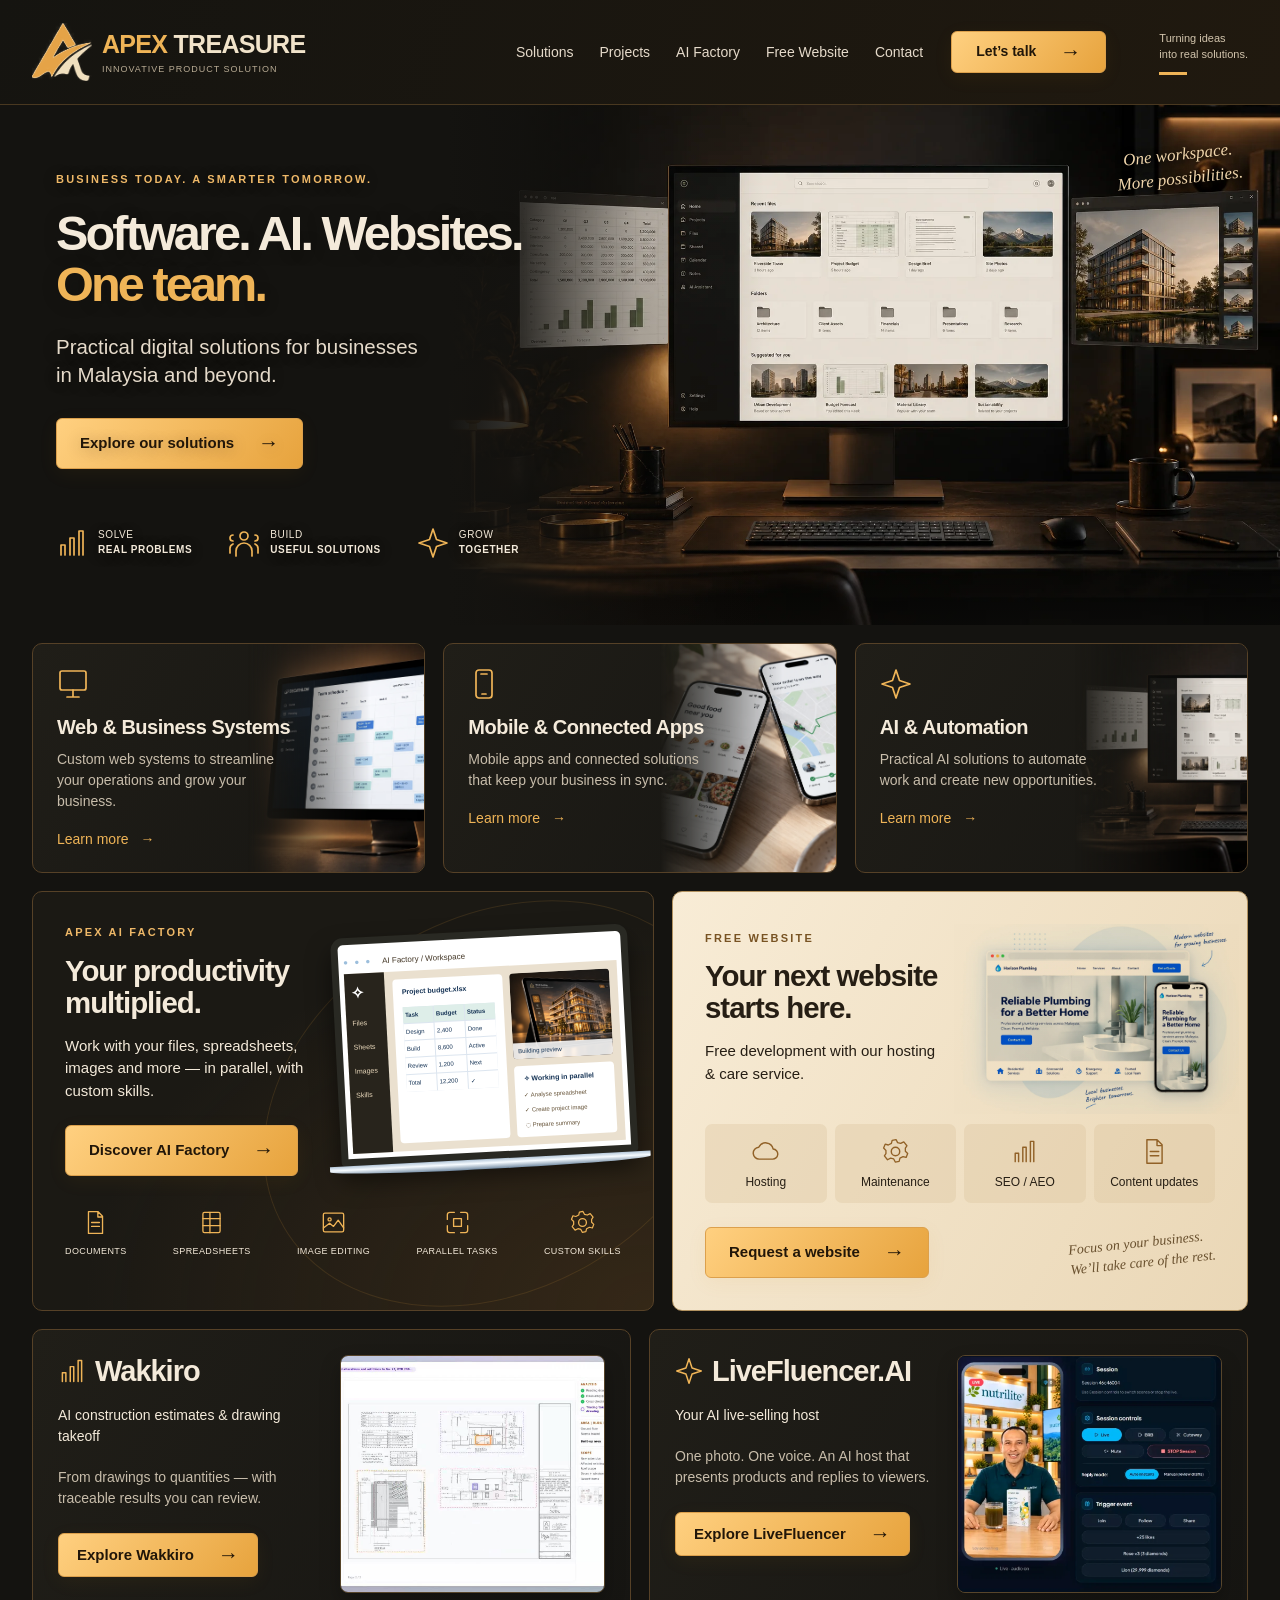
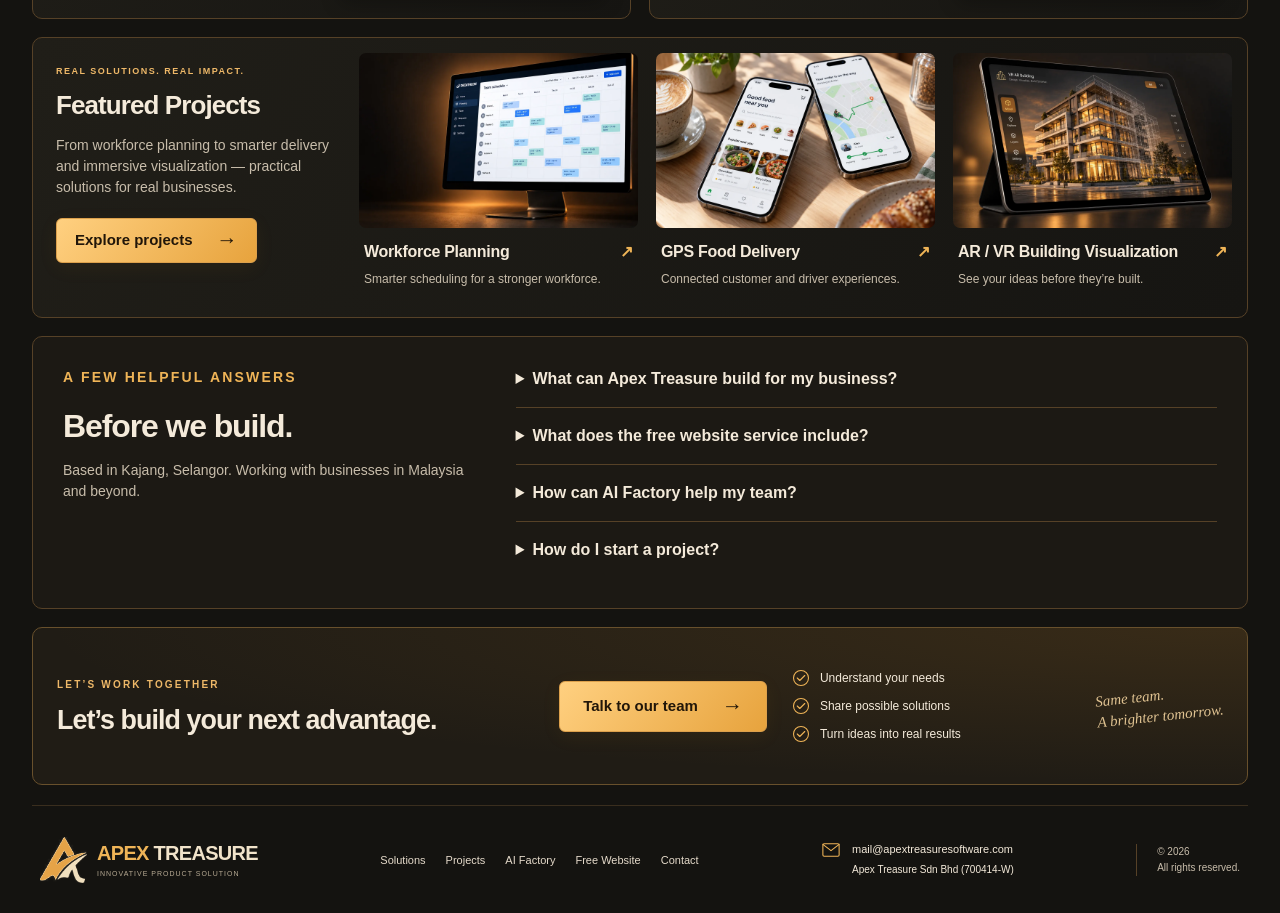
==== commit 585a7243: "Scale landing page typography for large desktop screens" ====
--- a/public/index.html
+++ b/public/index.html
@@ -4,7 +4,7 @@
 <meta name="description" content="Explore Apex Treasure’s custom software, mobile apps, AI automation and website services. Based in Kajang, Malaysia. Discuss your project on WhatsApp.">
 <link rel="canonical" href="https://apextreasure.com/"><meta name="robots" content="index,follow,max-image-preview:large"><meta name="theme-color" content="#141310">
 <meta property="og:type" content="website"><meta property="og:title" content="Apex Treasure — Software. AI. Websites. One team."><meta property="og:description" content="Practical digital solutions for businesses in Malaysia and beyond. Explore our software, AI products and website services."><meta property="og:url" content="https://apextreasure.com/"><meta property="og:image" content="https://apextreasure.com/assets/hero-amber.webp"><meta name="twitter:card" content="summary_large_image"><meta name="twitter:title" content="Software, AI & Website Solutions Malaysia | Apex Treasure"><meta name="twitter:description" content="Explore Apex Treasure’s custom software, mobile apps, AI automation and website services. Based in Kajang, Malaysia. Discuss your project on WhatsApp."><meta name="twitter:image" content="https://apextreasure.com/assets/hero-amber.webp"><meta name="twitter:image:alt" content="Apex Treasure AI workspace illustration"><meta property="og:site_name" content="Apex Treasure"><meta property="og:locale" content="en_MY"><meta property="og:image:width" content="1536"><meta property="og:image:height" content="1024"><meta property="og:image:alt" content="Apex Treasure AI workspace illustration">
-<link rel="icon" href="assets/logo.jpg"><link rel="stylesheet" href="landing.css?v=full-width-3"><script src="landing.js?v=seo-2" defer></script><script type="application/ld+json">{"@context": "https://schema.org", "@graph": [{"@type": "Organization", "@id": "https://www.apextreasuresoftware.com/#organization", "name": "Apex Treasure", "legalName": "Apex Treasure Sdn Bhd", "url": "https://www.apextreasuresoftware.com/", "logo": "https://apextreasure.com/assets/logo.jpg", "email": "mail@apextreasuresoftware.com", "telephone": "+60137737847", "identifier": "700414-W", "address": {"@type": "PostalAddress", "streetAddress": "No. 42-2, Jalan Bangi Avenue 1/8, Taman Bangi Avenue", "addressLocality": "Kajang", "addressRegion": "Selangor", "postalCode": "43000", "addressCountry": "MY"}}, {"@type": "WebSite", "@id": "https://apextreasure.com/#website", "url": "https://apextreasure.com/", "name": "Apex Treasure", "inLanguage": "en-MY", "publisher": {"@id": "https://www.apextreasuresoftware.com/#organization"}}, {"@type": "WebPage", "@id": "https://apextreasure.com/#webpage", "url": "https://apextreasure.com/", "name": "Software, AI & Website Solutions Malaysia | Apex Treasure", "description": "Explore Apex Treasure’s custom software, mobile apps, AI automation and website services. Based in Kajang, Malaysia. Discuss your project on WhatsApp.", "inLanguage": "en-MY", "isPartOf": {"@id": "https://apextreasure.com/#website"}, "about": {"@id": "https://www.apextreasuresoftware.com/#organization"}}, {"@type": "ItemList", "name": "Apex Treasure business solutions", "itemListElement": [{"@type": "ListItem", "position": 1, "item": {"@type": "Service", "name": "Custom software and business systems", "url": "https://www.apextreasuresoftware.com/#solutions", "provider": {"@id": "https://www.apextreasuresoftware.com/#organization"}, "areaServed": {"@type": "Country", "name": "Malaysia"}}}, {"@type": "ListItem", "position": 2, "item": {"@type": "Service", "name": "Mobile apps", "url": "https://www.apextreasuresoftware.com/#solutions", "provider": {"@id": "https://www.apextreasuresoftware.com/#organization"}, "areaServed": {"@type": "Country", "name": "Malaysia"}}}, {"@type": "ListItem", "position": 3, "item": {"@type": "Service", "name": "AI Factory", "url": "https://www.apextreasuresoftware.com/ai-factory/", "provider": {"@id": "https://www.apextreasuresoftware.com/#organization"}, "areaServed": {"@type": "Country", "name": "Malaysia"}}}, {"@type": "ListItem", "position": 4, "item": {"@type": "Service", "name": "Website development and care", "url": "https://www.apextreasuresoftware.com/free-website/", "provider": {"@id": "https://www.apextreasuresoftware.com/#organization"}, "areaServed": {"@type": "Country", "name": "Malaysia"}}}]}]}</script></head>
+<link rel="icon" href="assets/logo.jpg"><link rel="stylesheet" href="landing.css?v=wide-type-4"><script src="landing.js?v=seo-2" defer></script><script type="application/ld+json">{"@context": "https://schema.org", "@graph": [{"@type": "Organization", "@id": "https://www.apextreasuresoftware.com/#organization", "name": "Apex Treasure", "legalName": "Apex Treasure Sdn Bhd", "url": "https://www.apextreasuresoftware.com/", "logo": "https://apextreasure.com/assets/logo.jpg", "email": "mail@apextreasuresoftware.com", "telephone": "+60137737847", "identifier": "700414-W", "address": {"@type": "PostalAddress", "streetAddress": "No. 42-2, Jalan Bangi Avenue 1/8, Taman Bangi Avenue", "addressLocality": "Kajang", "addressRegion": "Selangor", "postalCode": "43000", "addressCountry": "MY"}}, {"@type": "WebSite", "@id": "https://apextreasure.com/#website", "url": "https://apextreasure.com/", "name": "Apex Treasure", "inLanguage": "en-MY", "publisher": {"@id": "https://www.apextreasuresoftware.com/#organization"}}, {"@type": "WebPage", "@id": "https://apextreasure.com/#webpage", "url": "https://apextreasure.com/", "name": "Software, AI & Website Solutions Malaysia | Apex Treasure", "description": "Explore Apex Treasure’s custom software, mobile apps, AI automation and website services. Based in Kajang, Malaysia. Discuss your project on WhatsApp.", "inLanguage": "en-MY", "isPartOf": {"@id": "https://apextreasure.com/#website"}, "about": {"@id": "https://www.apextreasuresoftware.com/#organization"}}, {"@type": "ItemList", "name": "Apex Treasure business solutions", "itemListElement": [{"@type": "ListItem", "position": 1, "item": {"@type": "Service", "name": "Custom software and business systems", "url": "https://www.apextreasuresoftware.com/#solutions", "provider": {"@id": "https://www.apextreasuresoftware.com/#organization"}, "areaServed": {"@type": "Country", "name": "Malaysia"}}}, {"@type": "ListItem", "position": 2, "item": {"@type": "Service", "name": "Mobile apps", "url": "https://www.apextreasuresoftware.com/#solutions", "provider": {"@id": "https://www.apextreasuresoftware.com/#organization"}, "areaServed": {"@type": "Country", "name": "Malaysia"}}}, {"@type": "ListItem", "position": 3, "item": {"@type": "Service", "name": "AI Factory", "url": "https://www.apextreasuresoftware.com/ai-factory/", "provider": {"@id": "https://www.apextreasuresoftware.com/#organization"}, "areaServed": {"@type": "Country", "name": "Malaysia"}}}, {"@type": "ListItem", "position": 4, "item": {"@type": "Service", "name": "Website development and care", "url": "https://www.apextreasuresoftware.com/free-website/", "provider": {"@id": "https://www.apextreasuresoftware.com/#organization"}, "areaServed": {"@type": "Country", "name": "Malaysia"}}}]}]}</script></head>
 <body id="top"><svg width="0" height="0" aria-hidden="true" style="position:absolute"><defs><filter id="gold-brand" color-interpolation-filters="sRGB"><feColorMatrix type="matrix" values=".07 0 -.07 0 .94  .386 0 -.386 0 .87  .772 0 -.772 0 .74  -1 -1 -1 3 0"/></filter></defs></svg><a class="skip" href="#main">Skip to content</a>
 <header class="header"><div class="shell header-inner"><a class="brand" href="#top" aria-label="Apex Treasure home"><img decoding="async" src="assets/logo.jpg" width="276" height="268" alt=""><span><strong>APEX <em>TREASURE</em></strong><small>INNOVATIVE PRODUCT SOLUTION</small></span></a><button class="menu-toggle" aria-label="Open navigation" aria-expanded="false" aria-controls="main-nav"><span></span><span></span><span></span></button><nav id="main-nav" aria-label="Main navigation"><a href="#solutions">Solutions</a><a href="#projects">Projects</a><a href="#ai-factory">AI Factory</a><a href="#free-website">Free Website</a><a href="#contact">Contact</a></nav><a class="button small" href="#contact">Let’s talk<span aria-hidden="true">→</span></a><span class="header-note">Turning ideas<br>into real solutions.</span></div></header>
 <main id="main">
@@ -17,4 +17,4 @@
 <section id="projects" class="projects card" aria-labelledby="projects-title"><div class="projects-copy"><p class="eyebrow">Real solutions. Real impact.</p><h2 id="projects-title">Featured Projects</h2><p>From workforce planning to smarter delivery and immersive visualization — practical solutions for real businesses.</p><a class="button soft" href="https://www.apextreasuresoftware.com/projects">Explore projects<span aria-hidden="true">→</span></a></div><a class="project" href="https://www.apextreasuresoftware.com/projects?project=decathlon"><img decoding="async" src="assets/workforce-amber.webp" alt="Workforce Planning project illustration" width="1536" height="1024" loading="lazy"><div><h3>Workforce Planning<span aria-hidden="true">↗</span></h3><p>Smarter scheduling for a stronger workforce.</p></div></a><a class="project" href="https://www.apextreasuresoftware.com/projects?project=food"><img decoding="async" src="assets/delivery.webp" alt="GPS Food Delivery project illustration" width="1536" height="1024" loading="lazy"><div><h3>GPS Food Delivery<span aria-hidden="true">↗</span></h3><p>Connected customer and driver experiences.</p></div></a><a class="project" href="https://www.apextreasuresoftware.com/projects?project=bimar"><img decoding="async" src="assets/building-amber.webp" alt="AR / VR Building Visualization project illustration" width="1536" height="1024" loading="lazy"><div><h3>AR / VR Building Visualization<span aria-hidden="true">↗</span></h3><p>See your ideas before they’re built.</p></div></a></section>
 <section class="faq card" id="questions" aria-labelledby="faq-title"><div><p class="eyebrow">A few helpful answers</p><h2 id="faq-title">Before we build.</h2><p>Based in Kajang, Selangor. Working with businesses in Malaysia and beyond.</p></div><div class="faq-items"><details><summary>What can Apex Treasure build for my business?</summary><p>We design and develop custom business systems, mobile apps, websites and AI workflows around your operations. Explore our solutions or share your project with us on WhatsApp.</p></details><details><summary>What does the free website service include?</summary><p>Website development is offered with our hosting and care service. Scope is confirmed after reviewing your requirements. <a href="https://www.apextreasuresoftware.com/free-website/">See the website service details →</a></p></details><details><summary>How can AI Factory help my team?</summary><p>AI Factory brings file, spreadsheet and image tasks into a single workspace, including parallel tasks and custom skills. <a href="https://www.apextreasuresoftware.com/ai-factory/">Explore AI Factory →</a></p></details><details><summary>How do I start a project?</summary><p>Tell us about your business, the problem you want to solve and your preferred timeline. <a href="https://wa.me/60137737847">Start a conversation on WhatsApp →</a></p></details></div></section>
 <section id="contact" class="contact-banner" aria-labelledby="contact-title"><div><p class="eyebrow">Let’s work together</p><h2 id="contact-title">Let’s build your next advantage.</h2></div><a class="button primary" href="https://wa.me/60137737847">Talk to our team<span aria-hidden="true">→</span></a><ul><li><svg class="icon" viewBox="0 0 32 32" fill="none" stroke="currentColor" stroke-width="1.7" stroke-linecap="round" stroke-linejoin="round" aria-hidden="true"><circle cx="16" cy="16" r="12"/><path d="m10 16 4 4 8-8"/></svg>Understand your needs</li><li><svg class="icon" viewBox="0 0 32 32" fill="none" stroke="currentColor" stroke-width="1.7" stroke-linecap="round" stroke-linejoin="round" aria-hidden="true"><circle cx="16" cy="16" r="12"/><path d="m10 16 4 4 8-8"/></svg>Share possible solutions</li><li><svg class="icon" viewBox="0 0 32 32" fill="none" stroke="currentColor" stroke-width="1.7" stroke-linecap="round" stroke-linejoin="round" aria-hidden="true"><circle cx="16" cy="16" r="12"/><path d="m10 16 4 4 8-8"/></svg>Turn ideas into real results</li></ul><p class="handwritten">Same team.<br>A brighter tomorrow.</p></section>
-</div></main><footer class="shell footer"><a class="brand" href="https://www.apextreasuresoftware.com/" aria-label="Apex Treasure main website"><img decoding="async" src="assets/logo.jpg" width="276" height="268" alt=""><span><strong>APEX <em>TREASURE</em></strong><small>INNOVATIVE PRODUCT SOLUTION</small></span></a><nav aria-label="Footer navigation"><a href="#solutions">Solutions</a><a href="#projects">Projects</a><a href="#ai-factory">AI Factory</a><a href="#free-website">Free Website</a><a href="#contact">Contact</a></nav><a class="email" href="mailto:mail@apextreasuresoftware.com"><svg class="icon" viewBox="0 0 32 32" fill="none" stroke="currentColor" stroke-width="1.7" stroke-linecap="round" stroke-linejoin="round" aria-hidden="true"><rect x="3" y="6" width="26" height="20" rx="2"/><path d="m3 7 13 10L29 7"/></svg><span>mail@apextreasuresoftware.com<br><small>Apex Treasure Sdn Bhd (700414-W)</small></span></a><small class="copyright">© 2026<br>All rights reserved.</small></footer></body></html>
+</div></main><footer class="shell footer"><a class="brand" href="https://www.apextreasuresoftware.com/" aria-label="Apex Treasure main website"><img decoding="async" src="assets/logo.jpg" width="276" height="268" alt=""><span><strong>APEX <em>TREASURE</em></strong><small>INNOVATIVE PRODUCT SOLUTION</small></span></a><nav aria-label="Footer navigation"><a href="#solutions">Solutions</a><a href="#projects">Projects</a><a href="#ai-factory">AI Factory</a><a href="#free-website">Free Website</a><a href="#contact">Contact</a></nav><a class="email" href="mailto:mail@apextreasuresoftware.com"><svg class="icon" viewBox="0 0 32 32" fill="none" stroke="currentColor" stroke-width="1.7" stroke-linecap="round" stroke-linejoin="round" aria-hidden="true"><rect x="3" y="6" width="26" height="20" rx="2"/><path d="m3 7 13 10L29 7"/></svg><span>mail@apextreasuresoftware.com<br><small>Apex Treasure Sdn Bhd (700414-W)</small></span></a><small class="copyright">© 2026<br>All rights reserved.</small></footer></body></html>
--- a/public/landing.css
+++ b/public/landing.css
@@ -32,4 +32,31 @@
 }
 @media(max-width:600px){
   .hero-inner{grid-template-columns:minmax(0,1fr);min-height:0;padding:30px 4px 0}
-}
+}
+
+/* Readable, fluid typography for large desktop displays. */
+@media(min-width:1440px){
+ .header nav a,.footer nav a{font-size:clamp(16px, .85vw, 22px)}
+ .header-note{font-size:clamp(12px,.65vw,17px)}
+ .hero h1{font-size:clamp(65px,4vw,102px)}
+ .hero .lead{font-size:clamp(25px,1.35vw,34px)}
+ .eyebrow,.projects-copy .eyebrow,.contact-banner .eyebrow{font-size:clamp(12px,.7vw,18px)}
+ .button,.button.small,.text-link{font-size:clamp(16px,.9vw,23px)}
+ .values span,.feature-list span{font-size:clamp(11px,.65vw,16px)}
+ .values{gap:clamp(24px,2vw,50px)}
+ .service h2{font-size:clamp(24px,1.3vw,33px)}
+ .service p,.product-copy p,.projects-copy p:not(.eyebrow),.faq p{font-size:clamp(17px,1vw,25px)!important}
+ .service p{max-width:340px}.service{min-height:clamp(245px,15vw,380px)}
+ .offer-copy h2{font-size:clamp(38px,2.2vw,56px)}
+ .offer-copy>p:not(.eyebrow){font-size:clamp(18px,1vw,25px)}
+ .care-list span{font-size:clamp(14px,.8vw,20px)}
+ .product-copy h2{font-size:clamp(32px,1.8vw,46px);white-space:normal}
+ .projects-copy h2,.faq h2{font-size:clamp(32px,1.8vw,46px)}
+ .project h3{font-size:clamp(20px,1.1vw,28px)}
+ .project p,.contact-banner ul,.faq summary{font-size:clamp(16px,.9vw,23px)}
+ .contact-banner{grid-template-columns:1.5fr auto 1fr;gap:28px}
+ .contact-banner>.handwritten{display:none}
+ .contact-banner h2{font-size:clamp(34px,2vw,51px)}
+ .email,.email small,.copyright{font-size:clamp(12px,.7vw,18px)}
+ .footer{flex-wrap:wrap}.footer nav{flex-wrap:wrap}
+}
